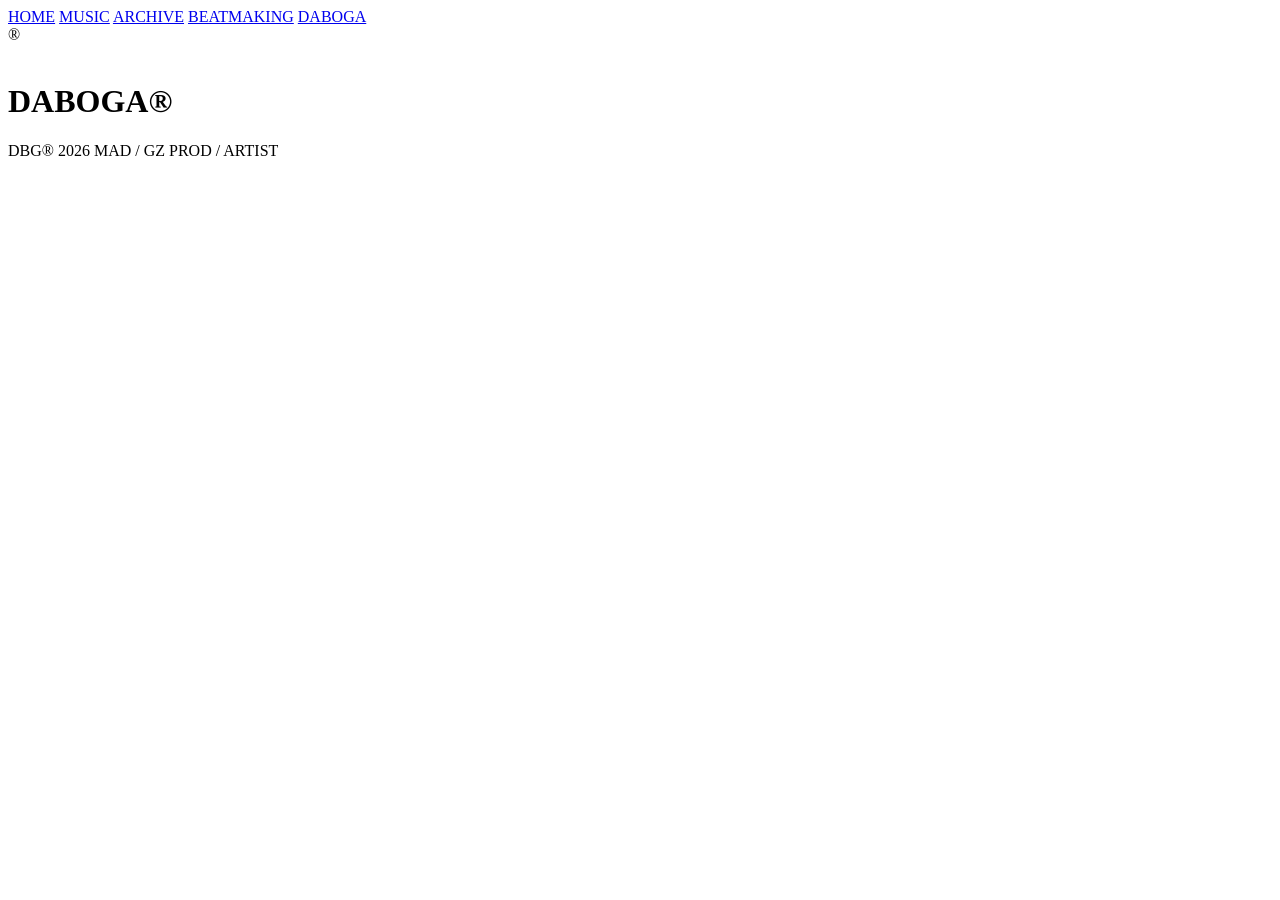
==== index.html @ 4abfd933 "Create index.html" ====
<!DOCTYPE html>
<html lang="es">

<head>
  <meta charset="UTF-8">
  <meta name="viewport" content="width=device-width, initial-scale=1.0">

  <title>DABOGA</title>

  <link rel="stylesheet" href="style.css">
</head>

<body>

  <div class="site">

    <nav class="nav">

      <div class="nav-links">
        <a href="index.html" class="active">HOME</a>
        <a href="#">MUSIC</a>
        <a href="#">ARCHIVE</a>
        <a href="#">BEATMAKING</a>
        <a href="#">DABOGA</a>
      </div>

      <div class="nav-mark">®</div>

    </nav>


    <main class="home">

      <div class="surface"></div>
      <div class="grain"></div>

      <div class="content">


        <a
          class="image-link"
          href="presave.html"
          target="_blank"
          aria-label="Presave"
        >

          <img
            src="images/222_altcover_1.jpg"
            alt=""
          >

        </a>


        <h1>
          DABOGA®<span></span></span>
        </h1>


        <div class="bottom-info">

          <span>DBG® 2026</span>

          <span>MAD / GZ</span>

          <span>PROD / ARTIST</span>

        </div>


      </div>

    </main>

  </div>

</body>

</html>
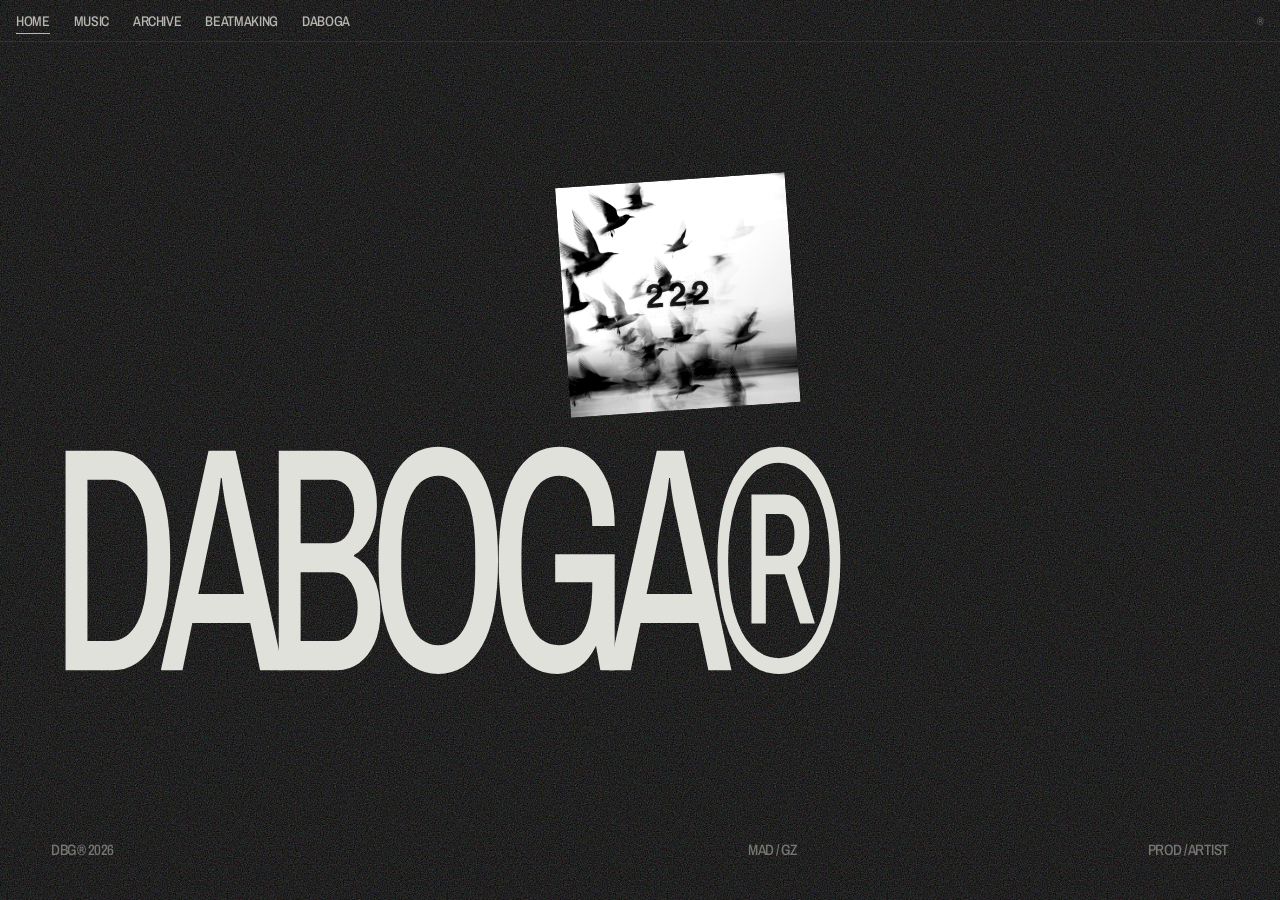
==== commit 604feb40: "Update index.html" ====
--- a/index.html
+++ b/index.html
@@ -45,7 +45,7 @@
         >
 
           <img
-            src="images/222_altcover_1.jpg"
+            src="images/222_altcover_1.jpeg"
             alt=""
           >
 
--- a/style.css
+++ b/style.css
@@ -0,0 +1,671 @@
+@import url('https://fonts.googleapis.com/css2?family=Archivo+Narrow:wght@400;500;600;700&display=swap');
+
+
+* {
+  box-sizing: border-box;
+  margin: 0;
+  padding: 0;
+}
+
+
+html,
+body {
+  width: 100%;
+  height: 100%;
+  overflow: hidden;
+
+  background: #050505;
+}
+
+
+body {
+  font-family:
+    "Arial Narrow",
+    "Archivo Narrow",
+    sans-serif;
+
+  color: #deded9;
+}
+
+
+.site {
+  width: 100vw;
+  height: 100vh;
+
+  background: #050505;
+}
+
+
+/* NAV */
+
+.nav {
+  position: fixed;
+
+  z-index: 20;
+
+  top: 0;
+  left: 0;
+
+  width: 100%;
+  height: 42px;
+
+  padding: 0 16px;
+
+  display: flex;
+  align-items: center;
+  justify-content: space-between;
+
+  border-bottom: 1px solid rgba(255,255,255,.08);
+
+  color: #b8b8b3;
+
+  font-size: 14px;
+  font-weight: 500;
+
+  letter-spacing: -.025em;
+}
+
+
+.nav-links {
+  display: flex;
+  align-items: center;
+
+  gap: 24px;
+}
+
+
+.nav a {
+  position: relative;
+
+  color: inherit;
+
+  text-decoration: none;
+
+  transition:
+    color .2s ease,
+    opacity .2s ease;
+}
+
+
+.nav a::after {
+  content: "";
+
+  position: absolute;
+
+  left: 0;
+  right: 100%;
+
+  bottom: -4px;
+
+  height: 1px;
+
+  background: currentColor;
+
+  transition: right .25s ease;
+}
+
+
+.nav a:hover {
+  color: #fff;
+}
+
+
+.nav a:hover::after,
+.nav a.active::after {
+  right: 0;
+}
+
+
+.nav-mark {
+  font-size: 11px;
+
+  color: #666;
+}
+
+
+/* MAIN */
+
+.home {
+  position: relative;
+
+  width: 100%;
+  height: 100vh;
+
+  overflow: hidden;
+
+  background: #090909;
+}
+
+
+/* DARK CONCRETE */
+
+.surface {
+  position: absolute;
+
+  inset: 0;
+
+  background:
+
+    radial-gradient(
+      ellipse at 48% 44%,
+      rgba(115,115,108,.18) 0%,
+      rgba(55,55,52,.09) 35%,
+      transparent 67%
+    ),
+
+    radial-gradient(
+      ellipse at 15% 85%,
+      rgba(255,255,255,.035),
+      transparent 35%
+    ),
+
+    linear-gradient(
+      112deg,
+      #080808 0%,
+      #10100f 28%,
+      #161614 48%,
+      #0a0a0a 100%
+    );
+
+  filter: contrast(1.4);
+}
+
+
+.surface::before {
+  content: "";
+
+  position: absolute;
+
+  inset: -10%;
+
+  opacity: .3;
+
+  background:
+
+    repeating-linear-gradient(
+      117deg,
+      transparent 0,
+      transparent 2px,
+      rgba(255,255,255,.025) 3px,
+      transparent 5px
+    );
+
+  transform: rotate(-2deg);
+}
+
+
+.surface::after {
+  content: "";
+
+  position: absolute;
+
+  inset: 0;
+
+  background:
+
+    radial-gradient(
+      ellipse at center,
+      transparent 28%,
+      rgba(0,0,0,.78) 100%
+    );
+}
+
+
+/* GRAIN */
+
+.grain {
+  position: absolute;
+
+  inset: -50%;
+
+  opacity: .34;
+
+  background-image:
+
+    url("data:image/svg+xml,%3Csvg xmlns='http://www.w3.org/2000/svg' width='220' height='220' viewBox='0 0 220 220'%3E%3Cfilter id='n'%3E%3CfeTurbulence type='fractalNoise' baseFrequency='.85' numOctaves='5' stitchTiles='stitch'/%3E%3C/filter%3E%3Crect width='100%25' height='100%25' filter='url(%23n)'/%3E%3C/svg%3E");
+
+  mix-blend-mode: screen;
+
+  pointer-events: none;
+
+  animation: grain .18s steps(2) infinite;
+}
+
+
+/* CONTENT */
+
+.content {
+  position: relative;
+
+  width: 100%;
+  height: 100%;
+
+  z-index: 5;
+}
+
+
+/* IMAGE */
+
+.image-link {
+  position: absolute;
+
+  z-index: 10;
+
+  width: clamp(150px, 18vw, 285px);
+
+  aspect-ratio: 1;
+
+  left: 53%;
+  top: 20%;
+
+  display: block;
+
+  overflow: hidden;
+
+  transform:
+    translateX(-50%)
+    rotate(-4deg);
+
+  filter:
+    grayscale(1)
+    contrast(1.15);
+
+  transition:
+    transform .45s cubic-bezier(.2,.8,.2,1),
+    filter .3s ease;
+}
+
+
+.image-link img {
+  display: block;
+
+  width: 100%;
+  height: 100%;
+
+  object-fit: cover;
+
+  filter:
+    grayscale(1)
+    contrast(1.1);
+
+  transition:
+    transform .6s cubic-bezier(.2,.8,.2,1);
+}
+
+
+.image-link::after {
+  content: "";
+
+  position: absolute;
+
+  inset: 0;
+
+  background:
+
+    linear-gradient(
+      135deg,
+      rgba(255,255,255,.12),
+      transparent 35%,
+      rgba(0,0,0,.18)
+    );
+
+  mix-blend-mode: multiply;
+
+  pointer-events: none;
+}
+
+
+.image-link:hover {
+  transform:
+    translateX(-50%)
+    rotate(1deg)
+    scale(1.035);
+
+  filter:
+    grayscale(1)
+    contrast(1.3);
+}
+
+
+.image-link:hover img {
+  transform: scale(1.04);
+}
+
+
+/* TITLE */
+
+h1 {
+  position: absolute;
+
+  left: 4vw;
+  top: 62%;
+
+  transform:
+    translateY(-50%)
+    scaleX(.68);
+
+  transform-origin: left center;
+
+  color: #e1e1dc;
+
+  font-family:
+    "Arial Narrow",
+    "Archivo Narrow",
+    sans-serif;
+
+  font-size: clamp(150px, 25vw, 430px);
+
+  font-weight: 500;
+
+  line-height: .68;
+
+  letter-spacing: -.085em;
+
+  white-space: nowrap;
+
+  user-select: none;
+}
+
+
+h1 span {
+  position: relative;
+
+  top: -.5em;
+  left: .02em;
+
+  font-size: .095em;
+
+  letter-spacing: 0;
+}
+
+
+/* BOTTOM */
+
+.bottom-info {
+  position: absolute;
+
+  left: 4vw;
+  right: 4vw;
+
+  bottom: 4.5vh;
+
+  display: grid;
+
+  grid-template-columns:
+    1fr
+    1fr
+    1fr;
+
+  align-items: end;
+
+  color: #777772;
+
+  font-size: 15px;
+
+  font-weight: 500;
+
+  letter-spacing: -.035em;
+
+  text-transform: uppercase;
+}
+
+
+.bottom-info span:nth-child(2) {
+  text-align: right;
+
+  padding-right: 3vw;
+}
+
+
+.bottom-info span:nth-child(3) {
+  text-align: right;
+}
+
+
+/* GRAIN ANIMATION */
+
+@keyframes grain {
+
+  0% {
+    transform: translate(0, 0);
+  }
+
+  25% {
+    transform: translate(-2%, 1%);
+  }
+
+  50% {
+    transform: translate(1%, -2%);
+  }
+
+  75% {
+    transform: translate(2%, 2%);
+  }
+
+  100% {
+    transform: translate(0, 0);
+  }
+
+}
+
+
+/* TABLET */
+
+@media (max-width: 700px) {
+
+  .nav {
+    height: 38px;
+
+    padding: 0 11px;
+
+    font-size: 12px;
+  }
+
+
+  .nav-links {
+    gap: 13px;
+  }
+
+
+  .nav-links a:nth-child(4) {
+    display: none;
+  }
+
+
+  .image-link {
+    width: 34vw;
+
+    left: 55%;
+    top: 20%;
+  }
+
+
+  h1 {
+    left: 6vw;
+
+    top: 62%;
+
+    font-size: 28vw;
+
+    transform:
+      translateY(-50%)
+      scaleX(.63);
+  }
+
+
+  .bottom-info {
+    left: 6vw;
+    right: 6vw;
+
+    bottom: 5vh;
+
+    font-size: 12px;
+
+    grid-template-columns:
+      auto
+      1fr
+      auto;
+  }
+
+
+  .bottom-info span:nth-child(2) {
+    padding-right: 2vw;
+  }
+
+}
+
+
+/* MOBILE */
+
+@media (max-width: 430px) {
+
+  .nav-links {
+    gap: 9px;
+  }
+
+
+  .nav-links a:nth-child(3) {
+    display: none;
+  }
+
+
+  .image-link {
+    width: 38vw;
+
+    top: 20%;
+    left: 57%;
+  }
+
+
+  h1 {
+    font-size: 31vw;
+
+    top: 62%;
+  }
+
+
+  .bottom-info {
+    font-size: 10px;
+  }
+
+}
+/* PRESAVE PAGE */
+
+.presave-page {
+  width: 100vw;
+  height: 100vh;
+
+  overflow: hidden;
+
+  background: #080808;
+}
+
+
+.presave {
+  position: relative;
+
+  width: 100%;
+  height: 100vh;
+
+  overflow: hidden;
+
+  background:
+
+    radial-gradient(
+      ellipse at 50% 50%,
+      #171715 0%,
+      #0b0b0a 48%,
+      #050505 100%
+    );
+}
+
+
+.presave::before {
+  content: "";
+
+  position: absolute;
+
+  inset: -10%;
+
+  opacity: .25;
+
+  background:
+
+    repeating-linear-gradient(
+      113deg,
+      transparent 0,
+      transparent 3px,
+      rgba(255,255,255,.025) 4px,
+      transparent 7px
+    );
+
+  transform: rotate(-2deg);
+}
+
+
+.presave::after {
+  content: "";
+
+  position: absolute;
+
+  inset: 0;
+
+  background:
+
+    radial-gradient(
+      ellipse at center,
+      transparent 25%,
+      rgba(0,0,0,.8) 100%
+    );
+}
+
+
+.presave-noise {
+  position: absolute;
+
+  inset: -50%;
+
+  opacity: .34;
+
+  background-image:
+
+    url("data:image/svg+xml,%3Csvg xmlns='http://www.w3.org/2000/svg' width='220' height='220' viewBox='0 0 220 220'%3E%3Cfilter id='n'%3E%3CfeTurbulence type='fractalNoise' baseFrequency='.85' numOctaves='5' stitchTiles='stitch'/%3E%3C/filter%3E%3Crect width='100%25' height='100%25' filter='url(%23n)'/%3E%3C/svg%3E");
+
+  mix-blend-mode: screen;
+
+  pointer-events: none;
+
+  animation: grain .18s steps(2) infinite;
+}
+
+
+.presave-message {
+  position: absolute;
+
+  z-index: 5;
+
+  left: 50%;
+  top: 50%;
+
+  transform:
+    translate(-50%, -50%);
+
+  width: 90vw;
+
+  text-align: center;
+
+  color: #f1f1ed;
+
+  font-family:
+    "Arial Narrow",
+    "Archivo Narrow",
+    sans-serif;
+
+  font-size: clamp(15px, 1.4vw, 21px);
+
+  font-weight: 500;
+
+  letter-spacing: -.035em;
+
+  line-height: 1.2;
+}
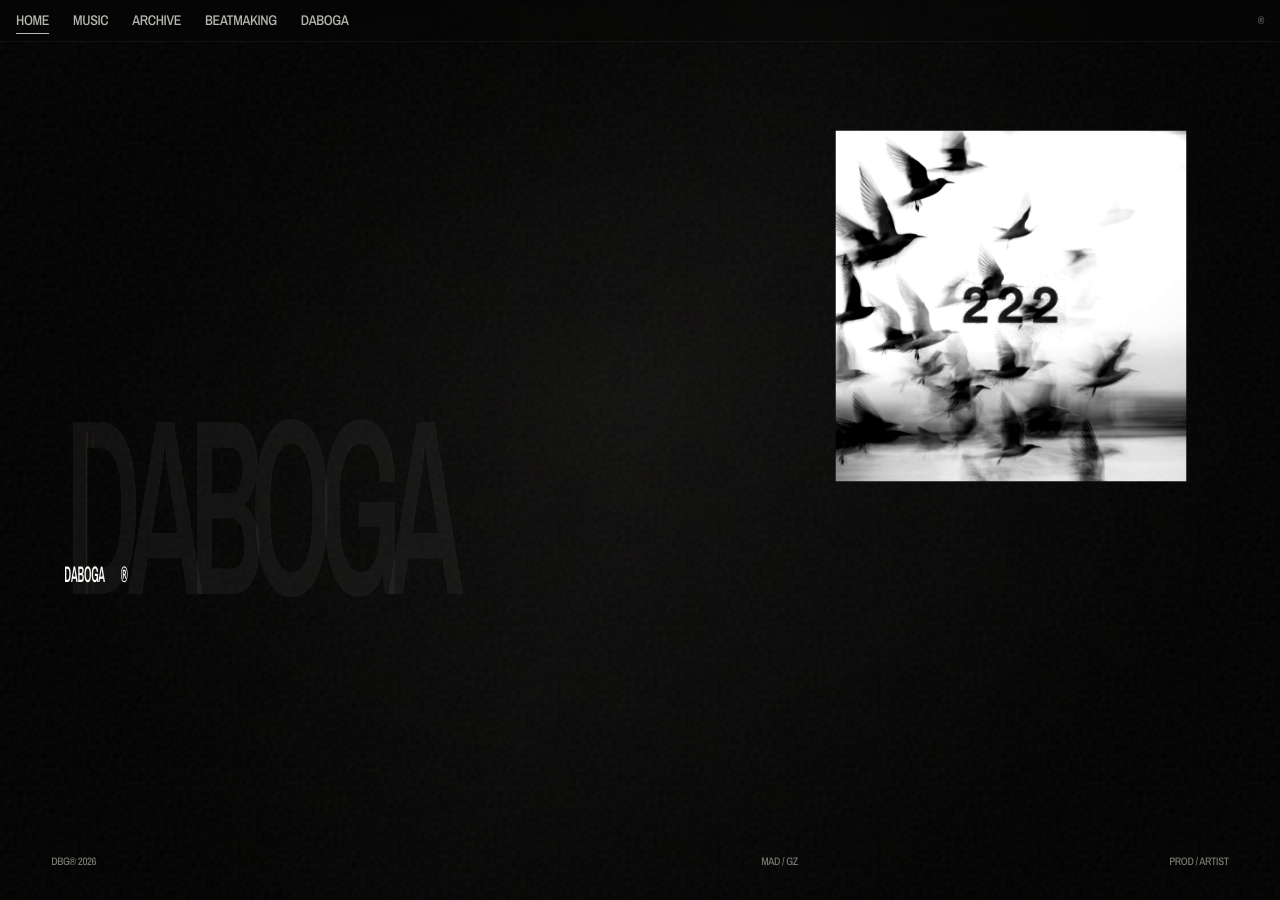
==== commit edf57ee2: "Update index.html" ====
--- a/index.html
+++ b/index.html
@@ -36,24 +36,25 @@
 
       <div class="content">
 
-
         <a
           class="image-link"
           href="presave.html"
           target="_blank"
           aria-label="Presave"
         >
-
           <img
             src="images/222_altcover_1.jpeg"
             alt=""
           >
-
         </a>
 
 
         <h1>
-          DABOGA®<span></span></span>
+
+          <span class="wordmark">DABOGA</span>
+
+          <span class="reg">®</span>
+
         </h1>
 
 
@@ -67,7 +68,6 @@
 
         </div>
 
-
       </div>
 
     </main>
@@ -75,5 +75,4 @@
   </div>
 
 </body>
-
 </html>
--- a/style.css
+++ b/style.css
@@ -1,5 +1,9 @@
 @import url('https://fonts.googleapis.com/css2?family=Archivo+Narrow:wght@400;500;600;700&display=swap');
 
+
+/* =========================================================
+   RESET
+   ========================================================= */
 
 * {
   box-sizing: border-box;
@@ -12,6 +16,7 @@
 body {
   width: 100%;
   height: 100%;
+
   overflow: hidden;
 
   background: #050505;
@@ -25,23 +30,37 @@
     sans-serif;
 
   color: #deded9;
-}
-
+
+  -webkit-font-smoothing: antialiased;
+  text-rendering: geometricPrecision;
+}
+
+
+/* =========================================================
+   SITE
+   ========================================================= */
 
 .site {
-  width: 100vw;
+  position: relative;
+
+  width: 100%;
   height: 100vh;
+  height: 100dvh;
+
+  overflow: hidden;
 
   background: #050505;
 }
 
 
-/* NAV */
+/* =========================================================
+   NAV
+   ========================================================= */
 
 .nav {
   position: fixed;
 
-  z-index: 20;
+  z-index: 30;
 
   top: 0;
   left: 0;
@@ -55,7 +74,7 @@
   align-items: center;
   justify-content: space-between;
 
-  border-bottom: 1px solid rgba(255,255,255,.08);
+  border-bottom: 1px solid rgba(255,255,255,.055);
 
   color: #b8b8b3;
 
@@ -63,6 +82,10 @@
   font-weight: 500;
 
   letter-spacing: -.025em;
+
+  background: rgba(5,5,5,.20);
+
+  backdrop-filter: blur(2px);
 }
 
 
@@ -71,6 +94,8 @@
   align-items: center;
 
   gap: 24px;
+
+  white-space: nowrap;
 }
 
 
@@ -82,8 +107,7 @@
   text-decoration: none;
 
   transition:
-    color .2s ease,
-    opacity .2s ease;
+    color .2s ease;
 }
 
 
@@ -117,19 +141,24 @@
 
 
 .nav-mark {
+  flex-shrink: 0;
+
+  color: #62625e;
+
   font-size: 11px;
-
-  color: #666;
-}
-
-
-/* MAIN */
+}
+
+
+/* =========================================================
+   HOME / ROOM
+   ========================================================= */
 
 .home {
   position: relative;
 
   width: 100%;
   height: 100vh;
+  height: 100dvh;
 
   overflow: hidden;
 
@@ -137,7 +166,9 @@
 }
 
 
-/* DARK CONCRETE */
+/* =========================================================
+   STATIC DARK ROOM
+   ========================================================= */
 
 .surface {
   position: absolute;
@@ -148,51 +179,50 @@
 
     radial-gradient(
       ellipse at 48% 44%,
-      rgba(115,115,108,.18) 0%,
-      rgba(55,55,52,.09) 35%,
-      transparent 67%
-    ),
-
-    radial-gradient(
-      ellipse at 15% 85%,
-      rgba(255,255,255,.035),
-      transparent 35%
+      rgba(95,95,90,.075) 0%,
+      rgba(45,45,42,.035) 34%,
+      transparent 68%
     ),
 
     linear-gradient(
       112deg,
       #080808 0%,
-      #10100f 28%,
-      #161614 48%,
-      #0a0a0a 100%
+      #0d0d0c 32%,
+      #111110 50%,
+      #090909 100%
     );
 
-  filter: contrast(1.4);
-}
-
+  filter: contrast(1.08);
+}
+
+
+/*
+   Una textura física casi inmóvil.
+   No se desplaza por la pantalla.
+*/
 
 .surface::before {
   content: "";
 
   position: absolute;
 
-  inset: -10%;
-
-  opacity: .3;
-
-  background:
-
-    repeating-linear-gradient(
-      117deg,
-      transparent 0,
-      transparent 2px,
-      rgba(255,255,255,.025) 3px,
-      transparent 5px
-    );
-
-  transform: rotate(-2deg);
-}
-
+  inset: 0;
+
+  opacity: .075;
+
+  background-image:
+
+    url("data:image/svg+xml,%3Csvg xmlns='http://www.w3.org/2000/svg' width='220' height='220' viewBox='0 0 220 220'%3E%3Cfilter id='n'%3E%3CfeTurbulence type='fractalNoise' baseFrequency='.018' numOctaves='2' stitchTiles='stitch'/%3E%3C/filter%3E%3Crect width='100%25' height='100%25' filter='url(%23n)'/%3E%3C/svg%3E");
+
+  background-size: 220px 220px;
+
+  mix-blend-mode: soft-light;
+}
+
+
+/*
+   Viñeta.
+*/
 
 .surface::after {
   content: "";
@@ -201,70 +231,84 @@
 
   inset: 0;
 
+  pointer-events: none;
+
   background:
 
     radial-gradient(
       ellipse at center,
-      transparent 28%,
-      rgba(0,0,0,.78) 100%
+      transparent 38%,
+      rgba(0,0,0,.48) 100%
     );
 }
 
 
-/* GRAIN */
+/* =========================================================
+   VERY SUBTLE SCREEN GRAIN
+   ========================================================= */
 
 .grain {
   position: absolute;
 
-  inset: -50%;
-
-  opacity: .34;
+  z-index: 4;
+
+  inset: 0;
+
+  pointer-events: none;
+
+  opacity: .055;
 
   background-image:
 
-    url("data:image/svg+xml,%3Csvg xmlns='http://www.w3.org/2000/svg' width='220' height='220' viewBox='0 0 220 220'%3E%3Cfilter id='n'%3E%3CfeTurbulence type='fractalNoise' baseFrequency='.85' numOctaves='5' stitchTiles='stitch'/%3E%3C/filter%3E%3Crect width='100%25' height='100%25' filter='url(%23n)'/%3E%3C/svg%3E");
+    url("data:image/svg+xml,%3Csvg xmlns='http://www.w3.org/2000/svg' width='160' height='160' viewBox='0 0 160 160'%3E%3Cfilter id='n'%3E%3CfeTurbulence type='fractalNoise' baseFrequency='.22' numOctaves='1' stitchTiles='stitch'/%3E%3C/filter%3E%3Crect width='100%25' height='100%25' filter='url(%23n)'/%3E%3C/svg%3E");
+
+  background-size: 160px 160px;
 
   mix-blend-mode: screen;
-
-  pointer-events: none;
-
-  animation: grain .18s steps(2) infinite;
-}
-
-
-/* CONTENT */
+}
+
+
+/* =========================================================
+   CONTENT
+   ========================================================= */
 
 .content {
   position: relative;
 
+  z-index: 5;
+
   width: 100%;
   height: 100%;
-
-  z-index: 5;
-}
-
-
-/* IMAGE */
+}
+
+
+/* =========================================================
+   IMAGE
+   ========================================================= */
 
 .image-link {
   position: absolute;
 
-  z-index: 10;
-
-  width: clamp(150px, 18vw, 285px);
-
-  aspect-ratio: 1;
-
-  left: 53%;
-  top: 20%;
+  z-index: 12;
 
   display: block;
 
+  aspect-ratio: 1 / 1;
+
+  width:
+    clamp(
+      270px,
+      min(32vw, 42vh),
+      500px
+    );
+
+  left: 80%;
+  top: 35%;
+
+  transform:
+    translate(-50%, -50%);
+
   overflow: hidden;
-
-  transform:
-    translateX(-50%)
-    rotate(-4deg);
 
   filter:
     grayscale(1)
@@ -286,10 +330,7 @@
 
   filter:
     grayscale(1)
-    contrast(1.1);
-
-  transition:
-    transform .6s cubic-bezier(.2,.8,.2,1);
+    contrast(1.08);
 }
 
 
@@ -300,89 +341,231 @@
 
   inset: 0;
 
+  pointer-events: none;
+
   background:
-
     linear-gradient(
       135deg,
-      rgba(255,255,255,.12),
-      transparent 35%,
-      rgba(0,0,0,.18)
+      rgba(255,255,255,.055),
+      transparent 42%,
+      rgba(0,0,0,.10)
     );
 
   mix-blend-mode: multiply;
-
-  pointer-events: none;
 }
 
 
 .image-link:hover {
   transform:
-    translateX(-50%)
-    rotate(1deg)
-    scale(1.035);
+    translate(-50%, -50%)
+    scale(1.025);
 
   filter:
     grayscale(1)
-    contrast(1.3);
+    contrast(1.22);
 }
 
 
 .image-link:hover img {
-  transform: scale(1.04);
-}
-
-
-/* TITLE */
+  transform: scale(1.02);
+}
+
+
+/* =========================================================
+   DABOGA
+   ========================================================= */
 
 h1 {
   position: absolute;
 
-  left: 4vw;
-  top: 62%;
+  z-index: 6;
+
+  left: 6vw;
+  top: 54%;
 
   transform:
     translateY(-50%)
-    scaleX(.68);
+    scaleX(.61)
+    scaleY(1.18);
 
   transform-origin: left center;
 
-  color: #e1e1dc;
+  /*
+    BLANCO DE LA FOTO
+  */
+  color: #efefee;
 
   font-family:
     "Arial Narrow",
     "Archivo Narrow",
     sans-serif;
 
-  font-size: clamp(150px, 25vw, 430px);
-
-  font-weight: 500;
-
-  line-height: .68;
-
-  letter-spacing: -.085em;
+  font-size:
+    clamp(
+      115px,
+      min(20vw, 28vh),
+      345px
+    );
+
+  font-weight: 600;
+
+  line-height: .58;
+
+  letter-spacing: -.105em;
 
   white-space: nowrap;
 
   user-select: none;
-}
-
+
+  /*
+    IMPORTANTE:
+    aquí NO hay background.
+    La letra base es blanco sólido.
+  */
+
+  text-shadow:
+    1px 0 rgba(255,255,255,.055),
+    -1px 0 rgba(0,0,0,.16);
+
+  filter:
+    contrast(1.08);
+}
+
+
+/* =========================================================
+   CHECK DENTRO DE DABOGA
+   ========================================================= */
+
+/*
+   La capa se genera como TEXTO.
+   Por tanto no puede crear un cuadrado visible.
+*/
+
+h1::before {
+  content: "DABOGA";
+
+  position: absolute;
+
+  inset: 0;
+
+  pointer-events: none;
+
+  font: inherit;
+
+  line-height: inherit;
+
+  letter-spacing: inherit;
+
+  white-space: nowrap;
+
+  color: transparent;
+
+  /*
+    El check es deliberadamente muy suave.
+  */
+
+  background:
+
+    /* hilo rojo */
+    linear-gradient(
+      90deg,
+      transparent 0,
+      transparent 47px,
+      rgba(112,38,35,.16) 47px,
+      rgba(112,38,35,.16) 49px,
+      transparent 49px,
+      transparent 76px
+    ),
+
+    /* hilo amarillo */
+    linear-gradient(
+      90deg,
+      transparent 0,
+      transparent 37px,
+      rgba(126,108,63,.15) 37px,
+      rgba(126,108,63,.15) 39px,
+      transparent 39px,
+      transparent 76px
+    ),
+
+    /* líneas verticales */
+    repeating-linear-gradient(
+      90deg,
+      transparent 0,
+      transparent 37px,
+      rgba(18,18,18,.14) 37px,
+      rgba(18,18,18,.14) 43px,
+      transparent 43px,
+      transparent 76px
+    ),
+
+    /* líneas horizontales */
+    repeating-linear-gradient(
+      0deg,
+      transparent 0,
+      transparent 37px,
+      rgba(18,18,18,.14) 37px,
+      rgba(18,18,18,.14) 43px,
+      transparent 43px,
+      transparent 76px
+    );
+
+  background-size:
+    76px 76px,
+    76px 76px,
+    76px 76px,
+    76px 76px;
+
+  background-position:
+    0 0,
+    0 0,
+    0 0,
+    0 0;
+
+  -webkit-background-clip: text;
+  background-clip: text;
+
+  -webkit-text-fill-color: transparent;
+
+  /*
+    CERO animación.
+  */
+  animation: none;
+}
+
+
+/* =========================================================
+   ®
+   ========================================================= */
 
 h1 span {
   position: relative;
 
-  top: -.5em;
-  left: .02em;
-
-  font-size: .095em;
-
-  letter-spacing: 0;
-}
-
-
-/* BOTTOM */
+  top: -.53em;
+  left: .025em;
+
+  font-size: .09em;
+
+  font-weight: 600;
+
+  letter-spacing: -.02em;
+
+  color: #efefee;
+
+  -webkit-text-fill-color: #efefee;
+
+  filter: none;
+}
+
+
+/* =========================================================
+   BOTTOM INFORMATION
+   ========================================================= */
 
 .bottom-info {
   position: absolute;
+
+  z-index: 8;
 
   left: 4vw;
   right: 4vw;
@@ -400,7 +583,8 @@
 
   color: #777772;
 
-  font-size: 15px;
+  font-size:
+    clamp(10px, .85vw, 15px);
 
   font-weight: 500;
 
@@ -422,74 +606,175 @@
 }
 
 
-/* GRAIN ANIMATION */
-
-@keyframes grain {
-
-  0% {
-    transform: translate(0, 0);
-  }
-
-  25% {
-    transform: translate(-2%, 1%);
-  }
-
-  50% {
-    transform: translate(1%, -2%);
-  }
-
-  75% {
-    transform: translate(2%, 2%);
-  }
-
-  100% {
-    transform: translate(0, 0);
-  }
-
-}
-
-
-/* TABLET */
+/* =========================================================
+   WIDE SCREENS
+   ========================================================= */
+
+@media (min-aspect-ratio: 16 / 9) {
+
+  .image-link {
+    width:
+      clamp(
+        290px,
+        min(30vw, 43vh),
+        510px
+      );
+
+    left: 79%;
+    top: 36%;
+  }
+
+
+  h1 {
+    left: 6vw;
+
+    top: 55%;
+
+    font-size:
+      clamp(
+        115px,
+        min(18vw, 28vh),
+        335px
+      );
+  }
+
+}
+
+
+/* =========================================================
+   SHORT LAPTOPS
+   ========================================================= */
+
+@media (max-aspect-ratio: 16 / 10) and (min-width: 701px) {
+
+  .image-link {
+    width:
+      clamp(
+        270px,
+        min(31vw, 39vh),
+        440px
+      );
+
+    left: 79%;
+    top: 34%;
+  }
+
+
+  h1 {
+    left: 5vw;
+
+    top: 57%;
+
+    font-size:
+      clamp(
+        100px,
+        min(17vw, 24vh),
+        285px
+      );
+
+    transform:
+      translateY(-50%)
+      scaleX(.60)
+      scaleY(1.16);
+  }
+
+
+  .bottom-info {
+    bottom: 3.5vh;
+  }
+
+}
+
+
+/* =========================================================
+   TALL MOBILE
+   ========================================================= */
+
+@media (min-aspect-ratio: 10 / 16) and (max-width: 700px) {
+
+  .image-link {
+    width:
+      min(64vw, 46vh);
+
+    left: 78%;
+    top: 34%;
+  }
+
+
+  h1 {
+    left: 6vw;
+
+    top: 59%;
+
+    font-size:
+      min(25vw, 18vh);
+
+    transform:
+      translateY(-50%)
+      scaleX(.61)
+      scaleY(1.15);
+  }
+
+}
+
+
+/* =========================================================
+   TABLET
+   ========================================================= */
 
 @media (max-width: 700px) {
 
   .nav {
     height: 38px;
 
-    padding: 0 11px;
-
-    font-size: 12px;
+    padding: 0 10px;
+
+    font-size: 11px;
+
+    letter-spacing: -.045em;
   }
 
 
   .nav-links {
-    gap: 13px;
-  }
-
-
-  .nav-links a:nth-child(4) {
+    width: calc(100% - 18px);
+
+    gap: 0;
+
+    justify-content: space-between;
+  }
+
+
+  .nav-links a {
+    flex-shrink: 0;
+  }
+
+
+  .nav-mark {
     display: none;
   }
 
 
   .image-link {
-    width: 34vw;
-
-    left: 55%;
-    top: 20%;
+    width:
+      min(64vw, 43vh);
+
+    left: 79%;
+    top: 35%;
   }
 
 
   h1 {
     left: 6vw;
 
-    top: 62%;
-
-    font-size: 28vw;
+    top: 58%;
+
+    font-size:
+      min(24vw, 21vh);
 
     transform:
       translateY(-50%)
-      scaleX(.63);
+      scaleX(.61)
+      scaleY(1.16);
   }
 
 
@@ -515,45 +800,155 @@
 }
 
 
-/* MOBILE */
+/* =========================================================
+   MOBILE
+   ========================================================= */
 
 @media (max-width: 430px) {
 
+  .nav {
+    height: 36px;
+
+    padding: 0 8px;
+
+    font-size: 9px;
+
+    letter-spacing: -.055em;
+  }
+
+
   .nav-links {
-    gap: 9px;
-  }
-
-
-  .nav-links a:nth-child(3) {
+    width: 100%;
+
+    gap: 0;
+
+    justify-content: space-between;
+  }
+
+
+  .nav-links a {
+    display: block;
+
+    flex-shrink: 1;
+  }
+
+
+  .nav-mark {
     display: none;
   }
 
 
   .image-link {
-    width: 38vw;
-
-    top: 20%;
-    left: 57%;
+    width:
+      min(76vw, 43vh);
+
+    left: 79%;
+    top: 34%;
   }
 
 
   h1 {
-    font-size: 31vw;
-
-    top: 62%;
+    left: 6vw;
+
+    top: 59%;
+
+    font-size:
+      min(27vw, 19vh);
+
+    transform:
+      translateY(-50%)
+      scaleX(.60)
+      scaleY(1.15);
   }
 
 
   .bottom-info {
-    font-size: 10px;
-  }
-
-}
-/* PRESAVE PAGE */
+    left: 6vw;
+    right: 6vw;
+
+    bottom: 4.5vh;
+
+    font-size: 9px;
+
+    letter-spacing: -.045em;
+  }
+
+}
+
+
+/* =========================================================
+   VERY SMALL MOBILE
+   ========================================================= */
+
+@media (max-width: 360px) {
+
+  .nav {
+    font-size: 8px;
+
+    padding: 0 6px;
+  }
+
+
+  .nav-links {
+    gap: 4px;
+
+    justify-content: space-between;
+  }
+
+
+  .image-link {
+    width:
+      min(72vw, 42vh);
+
+    left: 78%;
+    top: 33%;
+  }
+
+
+  h1 {
+    left: 5vw;
+
+    top: 60%;
+
+    font-size:
+      min(26vw, 18vh);
+
+    transform:
+      translateY(-50%)
+      scaleX(.59)
+      scaleY(1.15);
+  }
+
+
+  .bottom-info {
+    font-size: 8px;
+  }
+
+}
+
+
+/* =========================================================
+   REDUCED MOTION
+   ========================================================= */
+
+@media (prefers-reduced-motion: reduce) {
+
+  .nav a::after,
+  .image-link {
+    transition: none;
+  }
+
+}
+
+
+/* =========================================================
+   PRESAVE PAGE
+   ========================================================= */
 
 .presave-page {
-  width: 100vw;
+  width: 100%;
   height: 100vh;
+  height: 100dvh;
 
   overflow: hidden;
 
@@ -566,6 +961,7 @@
 
   width: 100%;
   height: 100vh;
+  height: 100dvh;
 
   overflow: hidden;
 
@@ -573,7 +969,7 @@
 
     radial-gradient(
       ellipse at 50% 50%,
-      #171715 0%,
+      #151514 0%,
       #0b0b0a 48%,
       #050505 100%
     );
@@ -585,21 +981,15 @@
 
   position: absolute;
 
-  inset: -10%;
-
-  opacity: .25;
-
-  background:
-
-    repeating-linear-gradient(
-      113deg,
-      transparent 0,
-      transparent 3px,
-      rgba(255,255,255,.025) 4px,
-      transparent 7px
-    );
-
-  transform: rotate(-2deg);
+  inset: 0;
+
+  opacity: .07;
+
+  background-image:
+
+    url("data:image/svg+xml,%3Csvg xmlns='http://www.w3.org/2000/svg' width='180' height='180' viewBox='0 0 180 180'%3E%3Cfilter id='n'%3E%3CfeTurbulence type='fractalNoise' baseFrequency='.02' numOctaves='2' stitchTiles='stitch'/%3E%3C/filter%3E%3Crect width='100%25' height='100%25' filter='url(%23n)'/%3E%3C/svg%3E");
+
+  background-size: 180px 180px;
 }
 
 
@@ -614,30 +1004,38 @@
 
     radial-gradient(
       ellipse at center,
-      transparent 25%,
-      rgba(0,0,0,.8) 100%
+      transparent 38%,
+      rgba(0,0,0,.52) 100%
     );
 }
 
 
+/* =========================================================
+   PRESAVE NOISE
+   ========================================================= */
+
 .presave-noise {
   position: absolute;
 
-  inset: -50%;
-
-  opacity: .34;
+  z-index: 3;
+
+  inset: 0;
+
+  pointer-events: none;
+
+  opacity: .045;
 
   background-image:
 
-    url("data:image/svg+xml,%3Csvg xmlns='http://www.w3.org/2000/svg' width='220' height='220' viewBox='0 0 220 220'%3E%3Cfilter id='n'%3E%3CfeTurbulence type='fractalNoise' baseFrequency='.85' numOctaves='5' stitchTiles='stitch'/%3E%3C/filter%3E%3Crect width='100%25' height='100%25' filter='url(%23n)'/%3E%3C/svg%3E");
-
-  mix-blend-mode: screen;
-
-  pointer-events: none;
-
-  animation: grain .18s steps(2) infinite;
-}
-
+    url("data:image/svg+xml,%3Csvg xmlns='http://www.w3.org/2000/svg' width='160' height='160' viewBox='0 0 160 160'%3E%3Cfilter id='n'%3E%3CfeTurbulence type='fractalNoise' baseFrequency='.22' numOctaves='1' stitchTiles='stitch'/%3E%3C/filter%3E%3Crect width='100%25' height='100%25' filter='url(%23n)'/%3E%3C/svg%3E");
+
+  background-size: 160px 160px;
+}
+
+
+/* =========================================================
+   PRESAVE MESSAGE
+   ========================================================= */
 
 .presave-message {
   position: absolute;
@@ -654,18 +1052,40 @@
 
   text-align: center;
 
-  color: #f1f1ed;
+  color: #efefee;
 
   font-family:
     "Arial Narrow",
     "Archivo Narrow",
     sans-serif;
 
-  font-size: clamp(15px, 1.4vw, 21px);
+  font-size:
+    clamp(15px, 1.4vw, 21px);
 
   font-weight: 500;
 
   letter-spacing: -.035em;
 
   line-height: 1.2;
-}
+
+  text-shadow:
+    .5px 0 rgba(255,255,255,.06),
+    -.5px 0 rgba(0,0,0,.10);
+}
+
+
+/* =========================================================
+   PRESAVE MOBILE
+   ========================================================= */
+
+@media (max-width: 430px) {
+
+  .presave-message {
+    width: 94vw;
+
+    font-size: 12px;
+
+    letter-spacing: -.04em;
+  }
+
+}
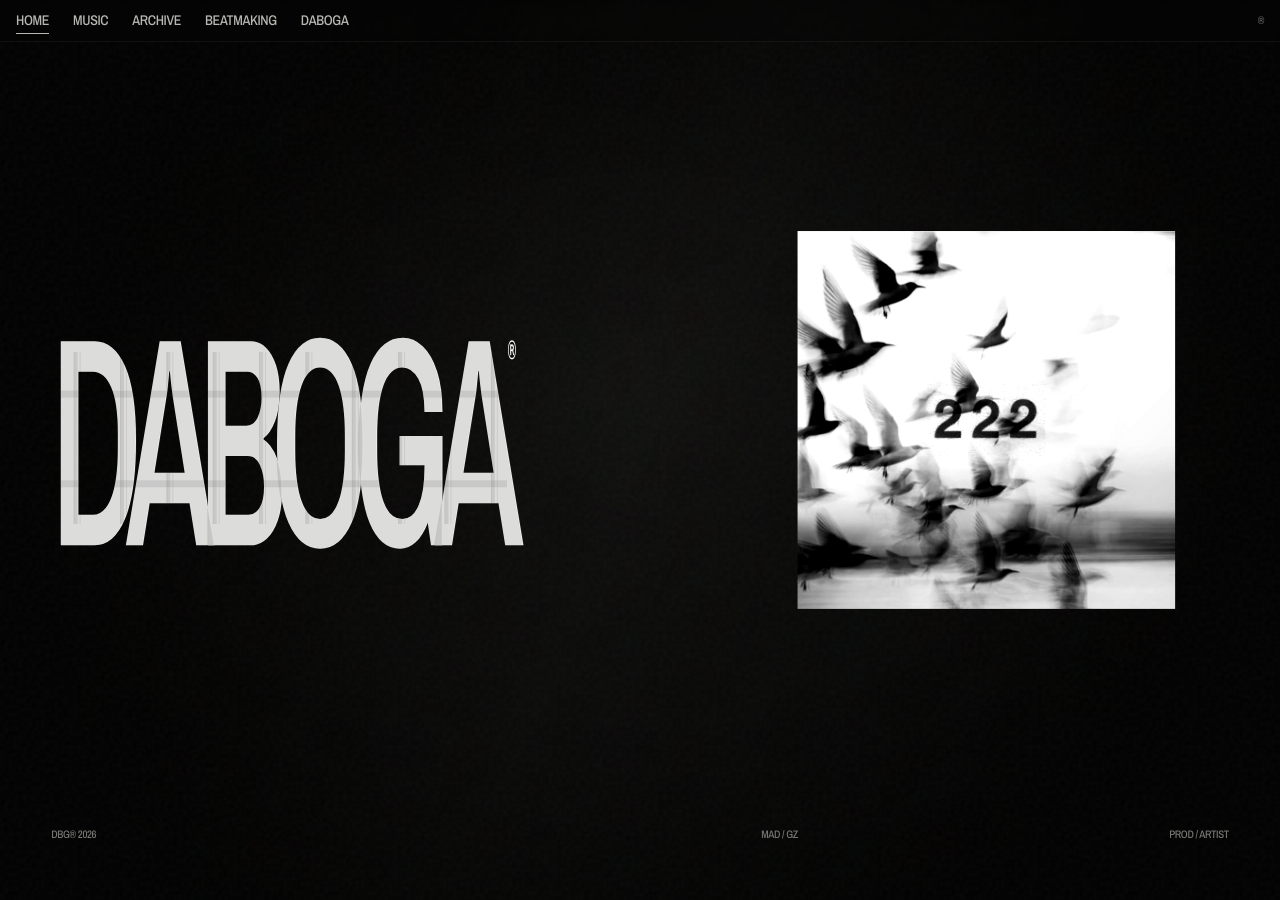
==== commit 6c8ff99a: "Update index.html" ====
--- a/index.html
+++ b/index.html
@@ -3,70 +3,133 @@
 
 <head>
   <meta charset="UTF-8">
-  <meta name="viewport" content="width=device-width, initial-scale=1.0">
+  <meta
+    name="viewport"
+    content="width=device-width, initial-scale=1.0"
+  >
 
   <title>DABOGA</title>
 
   <link rel="stylesheet" href="style.css">
 </head>
 
+
 <body>
 
   <div class="site">
 
+    <!-- =====================================================
+         NAVIGATION
+         ===================================================== -->
+
     <nav class="nav">
 
       <div class="nav-links">
-        <a href="index.html" class="active">HOME</a>
-        <a href="#">MUSIC</a>
-        <a href="#">ARCHIVE</a>
-        <a href="#">BEATMAKING</a>
-        <a href="#">DABOGA</a>
+
+        <a
+          href="index.html"
+          class="active"
+        >
+          HOME
+        </a>
+
+        <a href="#">
+          MUSIC
+        </a>
+
+        <a href="#">
+          ARCHIVE
+        </a>
+
+        <a href="#">
+          BEATMAKING
+        </a>
+
+        <a href="#">
+          DABOGA
+        </a>
+
       </div>
 
-      <div class="nav-mark">®</div>
+
+      <div class="nav-mark">
+        ®
+      </div>
 
     </nav>
 
 
+    <!-- =====================================================
+         HOME
+         ===================================================== -->
+
     <main class="home">
 
       <div class="surface"></div>
+
       <div class="grain"></div>
 
+
       <div class="content">
+
+
+        <!-- =================================================
+             IMAGE
+             ================================================= -->
 
         <a
           class="image-link"
           href="presave.html"
           target="_blank"
+          rel="noopener noreferrer"
           aria-label="Presave"
         >
+
           <img
             src="images/222_altcover_1.jpeg"
             alt=""
           >
+
         </a>
 
 
+        <!-- =================================================
+             WORDMARK
+             ================================================= -->
+
         <h1>
 
-          <span class="wordmark">DABOGA</span>
+          <span class="wordmark">
+            DABOGA
+          </span>
 
-          <span class="reg">®</span>
+          <span class="reg">
+            ®
+          </span>
 
         </h1>
 
 
+        <!-- =================================================
+             BOTTOM INFORMATION
+             ================================================= -->
+
         <div class="bottom-info">
 
-          <span>DBG® 2026</span>
+          <span>
+            DBG® 2026
+          </span>
 
-          <span>MAD / GZ</span>
+          <span>
+            MAD / GZ
+          </span>
 
-          <span>PROD / ARTIST</span>
+          <span>
+            PROD / ARTIST
+          </span>
 
         </div>
+
 
       </div>
 
@@ -75,4 +138,5 @@
   </div>
 
 </body>
+
 </html>
--- a/style.css
+++ b/style.css
@@ -44,7 +44,6 @@
   position: relative;
 
   width: 100%;
-  height: 100vh;
   height: 100dvh;
 
   overflow: hidden;
@@ -83,7 +82,7 @@
 
   letter-spacing: -.025em;
 
-  background: rgba(5,5,5,.20);
+  background: rgba(5,5,5,.25);
 
   backdrop-filter: blur(2px);
 }
@@ -125,7 +124,8 @@
 
   background: currentColor;
 
-  transition: right .25s ease;
+  transition:
+    right .25s ease;
 }
 
 
@@ -150,14 +150,13 @@
 
 
 /* =========================================================
-   HOME / ROOM
+   HOME
    ========================================================= */
 
 .home {
   position: relative;
 
   width: 100%;
-  height: 100vh;
   height: 100dvh;
 
   overflow: hidden;
@@ -178,8 +177,8 @@
   background:
 
     radial-gradient(
-      ellipse at 48% 44%,
-      rgba(95,95,90,.075) 0%,
+      ellipse at 48% 43%,
+      rgba(95,95,90,.07) 0%,
       rgba(45,45,42,.035) 34%,
       transparent 68%
     ),
@@ -197,8 +196,8 @@
 
 
 /*
-   Una textura física casi inmóvil.
-   No se desplaza por la pantalla.
+   Textura fija.
+   NO se desplaza.
 */
 
 .surface::before {
@@ -208,7 +207,7 @@
 
   inset: 0;
 
-  opacity: .075;
+  opacity: .06;
 
   background-image:
 
@@ -237,14 +236,14 @@
 
     radial-gradient(
       ellipse at center,
-      transparent 38%,
+      transparent 40%,
       rgba(0,0,0,.48) 100%
     );
 }
 
 
 /* =========================================================
-   VERY SUBTLE SCREEN GRAIN
+   STATIC SCREEN GRAIN
    ========================================================= */
 
 .grain {
@@ -256,7 +255,7 @@
 
   pointer-events: none;
 
-  opacity: .055;
+  opacity: .045;
 
   background-image:
 
@@ -271,6 +270,27 @@
 /* =========================================================
    CONTENT
    ========================================================= */
+
+/*
+   AQUÍ ESTÁ EL CAMBIO IMPORTANTE.
+
+   Desktop:
+   ┌───────────────────┬───────────────────┐
+   │                   │                   │
+   │      DABOGA       │       FOTO        │
+   │                   │                   │
+   └───────────────────┴───────────────────┘
+
+   Mobile:
+   ┌───────────────────────────────┐
+   │             FOTO              │
+   ├───────────────────────────────┤
+   │            DABOGA             │
+   └───────────────────────────────┘
+
+   Ya no usamos coordenadas absolutas
+   para foto y palabra.
+*/
 
 .content {
   position: relative;
@@ -279,6 +299,23 @@
 
   width: 100%;
   height: 100%;
+
+  display: grid;
+
+  grid-template-columns:
+    minmax(0, 1.12fr)
+    minmax(0, .88fr);
+
+  grid-template-rows:
+    minmax(0, 1fr)
+    auto;
+
+  column-gap: 2vw;
+
+  padding:
+    42px
+    4vw
+    58px;
 }
 
 
@@ -287,26 +324,23 @@
    ========================================================= */
 
 .image-link {
-  position: absolute;
-
-  z-index: 12;
+  grid-column: 2;
+  grid-row: 1;
+
+  align-self: center;
+  justify-self: center;
 
   display: block;
 
+  width:
+    min(
+      32vw,
+      42vh
+    );
+
+  max-width: 500px;
+
   aspect-ratio: 1 / 1;
-
-  width:
-    clamp(
-      270px,
-      min(32vw, 42vh),
-      500px
-    );
-
-  left: 80%;
-  top: 35%;
-
-  transform:
-    translate(-50%, -50%);
 
   overflow: hidden;
 
@@ -314,6 +348,9 @@
     grayscale(1)
     contrast(1.15);
 
+  transform:
+    translate(3%, -4%);
+
   transition:
     transform .45s cubic-bezier(.2,.8,.2,1),
     filter .3s ease;
@@ -331,6 +368,9 @@
   filter:
     grayscale(1)
     contrast(1.08);
+
+  transition:
+    transform .6s cubic-bezier(.2,.8,.2,1);
 }
 
 
@@ -344,6 +384,7 @@
   pointer-events: none;
 
   background:
+
     linear-gradient(
       135deg,
       rgba(255,255,255,.055),
@@ -357,7 +398,7 @@
 
 .image-link:hover {
   transform:
-    translate(-50%, -50%)
+    translate(3%, -4%)
     scale(1.025);
 
   filter:
@@ -367,7 +408,8 @@
 
 
 .image-link:hover img {
-  transform: scale(1.02);
+  transform:
+    scale(1.02);
 }
 
 
@@ -376,23 +418,18 @@
    ========================================================= */
 
 h1 {
-  position: absolute;
-
-  z-index: 6;
-
-  left: 6vw;
-  top: 54%;
-
-  transform:
-    translateY(-50%)
-    scaleX(.61)
-    scaleY(1.18);
-
-  transform-origin: left center;
-
-  /*
-    BLANCO DE LA FOTO
-  */
+  grid-column: 1;
+  grid-row: 1;
+
+  align-self: center;
+  justify-self: start;
+
+  display: flex;
+  align-items: flex-start;
+
+  width: max-content;
+  max-width: 100%;
+
   color: #efefee;
 
   font-family:
@@ -417,11 +454,13 @@
 
   user-select: none;
 
-  /*
-    IMPORTANTE:
-    aquí NO hay background.
-    La letra base es blanco sólido.
-  */
+  transform:
+    translateY(2%)
+    scaleX(.61)
+    scaleY(1.18);
+
+  transform-origin:
+    left center;
 
   text-shadow:
     1px 0 rgba(255,255,255,.055),
@@ -433,15 +472,30 @@
 
 
 /* =========================================================
-   CHECK DENTRO DE DABOGA
-   ========================================================= */
+   WORDMARK
+   ========================================================= */
+
+.wordmark {
+  position: relative;
+
+  display: inline-block;
+
+  color: #efefee;
+
+  -webkit-text-fill-color: #efefee;
+}
+
 
 /*
-   La capa se genera como TEXTO.
-   Por tanto no puede crear un cuadrado visible.
+   CHECK SUTIL DENTRO DE LAS LETRAS.
+
+   La capa tiene exactamente el mismo texto
+   y queda recortada por las propias letras.
+
+   No existe ningún rectángulo visible.
 */
 
-h1::before {
+.wordmark::after {
   content: "DABOGA";
 
   position: absolute;
@@ -460,9 +514,7 @@
 
   color: transparent;
 
-  /*
-    El check es deliberadamente muy suave.
-  */
+  -webkit-text-fill-color: transparent;
 
   background:
 
@@ -471,8 +523,8 @@
       90deg,
       transparent 0,
       transparent 47px,
-      rgba(112,38,35,.16) 47px,
-      rgba(112,38,35,.16) 49px,
+      rgba(112,38,35,.15) 47px,
+      rgba(112,38,35,.15) 49px,
       transparent 49px,
       transparent 76px
     ),
@@ -482,8 +534,8 @@
       90deg,
       transparent 0,
       transparent 37px,
-      rgba(126,108,63,.15) 37px,
-      rgba(126,108,63,.15) 39px,
+      rgba(126,108,63,.13) 37px,
+      rgba(126,108,63,.13) 39px,
       transparent 39px,
       transparent 76px
     ),
@@ -493,8 +545,8 @@
       90deg,
       transparent 0,
       transparent 37px,
-      rgba(18,18,18,.14) 37px,
-      rgba(18,18,18,.14) 43px,
+      rgba(18,18,18,.13) 37px,
+      rgba(18,18,18,.13) 43px,
       transparent 43px,
       transparent 76px
     ),
@@ -504,8 +556,8 @@
       0deg,
       transparent 0,
       transparent 37px,
-      rgba(18,18,18,.14) 37px,
-      rgba(18,18,18,.14) 43px,
+      rgba(18,18,18,.13) 37px,
+      rgba(18,18,18,.13) 43px,
       transparent 43px,
       transparent 76px
     );
@@ -525,35 +577,35 @@
   -webkit-background-clip: text;
   background-clip: text;
 
-  -webkit-text-fill-color: transparent;
-
-  /*
-    CERO animación.
-  */
-  animation: none;
-}
-
-
-/* =========================================================
-   ®
-   ========================================================= */
-
-h1 span {
+  opacity: .75;
+}
+
+
+/* =========================================================
+   REGISTER MARK
+   ========================================================= */
+
+.reg {
   position: relative;
 
   top: -.53em;
+
   left: .025em;
 
+  flex-shrink: 0;
+
+  color: #efefee;
+
+  -webkit-text-fill-color: #efefee;
+
   font-size: .09em;
 
   font-weight: 600;
 
+  line-height: 1;
+
   letter-spacing: -.02em;
 
-  color: #efefee;
-
-  -webkit-text-fill-color: #efefee;
-
   filter: none;
 }
 
@@ -563,14 +615,8 @@
    ========================================================= */
 
 .bottom-info {
-  position: absolute;
-
-  z-index: 8;
-
-  left: 4vw;
-  right: 4vw;
-
-  bottom: 4.5vh;
+  grid-column: 1 / -1;
+  grid-row: 2;
 
   display: grid;
 
@@ -581,10 +627,16 @@
 
   align-items: end;
 
+  width: 100%;
+
   color: #777772;
 
   font-size:
-    clamp(10px, .85vw, 15px);
+    clamp(
+      10px,
+      .85vw,
+      15px
+    );
 
   font-weight: 500;
 
@@ -607,184 +659,197 @@
 
 
 /* =========================================================
-   WIDE SCREENS
-   ========================================================= */
-
-@media (min-aspect-ratio: 16 / 9) {
+   LAPTOP / COMPACT DESKTOP
+   ========================================================= */
+
+@media (max-width: 1100px) and (min-width: 701px) {
+
+  .content {
+    grid-template-columns:
+      minmax(0, 1.05fr)
+      minmax(0, .95fr);
+
+    column-gap: 1vw;
+
+    padding:
+      42px
+      4vw
+      50px;
+  }
+
 
   .image-link {
     width:
-      clamp(
-        290px,
-        min(30vw, 43vh),
-        510px
+      min(
+        32vw,
+        38vh
       );
 
-    left: 79%;
-    top: 36%;
+    transform:
+      translate(1%, -3%);
+  }
+
+
+  .image-link:hover {
+    transform:
+      translate(1%, -3%)
+      scale(1.025);
   }
 
 
   h1 {
-    left: 6vw;
-
-    top: 55%;
-
-    font-size:
-      clamp(
-        115px,
-        min(18vw, 28vh),
-        335px
-      );
-  }
-
-}
-
-
-/* =========================================================
-   SHORT LAPTOPS
-   ========================================================= */
-
-@media (max-aspect-ratio: 16 / 10) and (min-width: 701px) {
-
-  .image-link {
-    width:
-      clamp(
-        270px,
-        min(31vw, 39vh),
-        440px
-      );
-
-    left: 79%;
-    top: 34%;
-  }
-
-
-  h1 {
-    left: 5vw;
-
-    top: 57%;
-
     font-size:
       clamp(
         100px,
-        min(17vw, 24vh),
+        min(18vw, 25vh),
         285px
       );
 
     transform:
-      translateY(-50%)
+      translateY(2%)
       scaleX(.60)
       scaleY(1.16);
   }
 
 
   .bottom-info {
-    bottom: 3.5vh;
-  }
-
-}
-
-
-/* =========================================================
-   TALL MOBILE
-   ========================================================= */
-
-@media (min-aspect-ratio: 10 / 16) and (max-width: 700px) {
+    bottom: 0;
+  }
+
+}
+
+
+/* =========================================================
+   TABLET
+   ========================================================= */
+
+@media (max-width: 700px) {
+
+  html,
+  body {
+    overflow: hidden;
+  }
+
+
+  .nav {
+    height: 38px;
+
+    padding: 0 10px;
+
+    font-size: 11px;
+
+    letter-spacing: -.045em;
+  }
+
+
+  .nav-links {
+    width: 100%;
+
+    gap: 0;
+
+    justify-content: space-between;
+  }
+
+
+  .nav-links a {
+    flex-shrink: 1;
+  }
+
+
+  .nav-mark {
+    display: none;
+  }
+
+
+  /*
+     UNA SOLA COLUMNA.
+     FOTO ARRIBA.
+     DABOGA DEBAJO.
+  */
+
+  .content {
+    grid-template-columns: 1fr;
+
+    grid-template-rows:
+      minmax(0, 1fr)
+      auto
+      auto;
+
+    row-gap: 0;
+
+    padding:
+      38px
+      6vw
+      54px;
+  }
+
 
   .image-link {
+    grid-column: 1;
+    grid-row: 1;
+
+    align-self: center;
+    justify-self: center;
+
     width:
-      min(64vw, 46vh);
-
-    left: 78%;
-    top: 34%;
+      min(
+        62vw,
+        34vh
+      );
+
+    max-width: 390px;
+
+    transform: none;
+  }
+
+
+  .image-link:hover {
+    transform:
+      scale(1.02);
   }
 
 
   h1 {
-    left: 6vw;
-
-    top: 59%;
+    grid-column: 1;
+    grid-row: 2;
+
+    align-self: end;
+    justify-self: start;
+
+    width: max-content;
+
+    max-width: 100%;
 
     font-size:
-      min(25vw, 18vh);
+      clamp(
+        88px,
+        25vw,
+        170px
+      );
+
+    line-height: .58;
 
     transform:
-      translateY(-50%)
+      translateY(3%)
       scaleX(.61)
       scaleY(1.15);
   }
 
-}
-
-
-/* =========================================================
-   TABLET
-   ========================================================= */
-
-@media (max-width: 700px) {
-
-  .nav {
-    height: 38px;
-
-    padding: 0 10px;
-
-    font-size: 11px;
-
-    letter-spacing: -.045em;
-  }
-
-
-  .nav-links {
-    width: calc(100% - 18px);
-
-    gap: 0;
-
-    justify-content: space-between;
-  }
-
-
-  .nav-links a {
-    flex-shrink: 0;
-  }
-
-
-  .nav-mark {
-    display: none;
-  }
-
-
-  .image-link {
-    width:
-      min(64vw, 43vh);
-
-    left: 79%;
-    top: 35%;
-  }
-
-
-  h1 {
-    left: 6vw;
-
-    top: 58%;
+
+  .bottom-info {
+    grid-column: 1;
+    grid-row: 3;
+
+    width: 100%;
+
+    margin-top: 32px;
 
     font-size:
-      min(24vw, 21vh);
-
-    transform:
-      translateY(-50%)
-      scaleX(.61)
-      scaleY(1.16);
-  }
-
-
-  .bottom-info {
-    left: 6vw;
-    right: 6vw;
-
-    bottom: 5vh;
-
-    font-size: 12px;
+      clamp(
+        9px,
+        2.6vw,
+        12px
+      );
 
     grid-template-columns:
       auto
@@ -817,56 +882,46 @@
   }
 
 
-  .nav-links {
-    width: 100%;
-
-    gap: 0;
-
-    justify-content: space-between;
-  }
-
-
-  .nav-links a {
-    display: block;
-
-    flex-shrink: 1;
-  }
-
-
-  .nav-mark {
-    display: none;
-  }
-
+  .content {
+    padding:
+      36px
+      6vw
+      42px;
+  }
+
+
+  /*
+     La foto nunca comparte fila con DABOGA.
+  */
 
   .image-link {
     width:
-      min(76vw, 43vh);
-
-    left: 79%;
-    top: 34%;
+      min(
+        68vw,
+        35vh
+      );
+
+    max-width: 300px;
   }
 
 
   h1 {
-    left: 6vw;
-
-    top: 59%;
-
     font-size:
-      min(27vw, 19vh);
+      clamp(
+        82px,
+        25vw,
+        125px
+      );
 
     transform:
-      translateY(-50%)
+      translateY(3%)
       scaleX(.60)
       scaleY(1.15);
   }
 
 
   .bottom-info {
-    left: 6vw;
-    right: 6vw;
-
-    bottom: 4.5vh;
+    margin-top: 28px;
 
     font-size: 9px;
 
@@ -877,50 +932,53 @@
 
 
 /* =========================================================
-   VERY SMALL MOBILE
+   SMALL MOBILE
    ========================================================= */
 
 @media (max-width: 360px) {
 
   .nav {
+    padding: 0 6px;
+
     font-size: 8px;
-
-    padding: 0 6px;
-  }
-
-
-  .nav-links {
-    gap: 4px;
-
-    justify-content: space-between;
+  }
+
+
+  .content {
+    padding:
+      36px
+      5vw
+      38px;
   }
 
 
   .image-link {
     width:
-      min(72vw, 42vh);
-
-    left: 78%;
-    top: 33%;
+      min(
+        66vw,
+        33vh
+      );
   }
 
 
   h1 {
-    left: 5vw;
-
-    top: 60%;
-
     font-size:
-      min(26vw, 18vh);
+      clamp(
+        76px,
+        25vw,
+        108px
+      );
 
     transform:
-      translateY(-50%)
+      translateY(3%)
       scaleX(.59)
-      scaleY(1.15);
+      scaleY(1.14);
   }
 
 
   .bottom-info {
+    margin-top: 24px;
+
     font-size: 8px;
   }
 
@@ -928,13 +986,52 @@
 
 
 /* =========================================================
+   VERY SHORT MOBILE
+   ========================================================= */
+
+@media (max-height: 650px) and (max-width: 700px) {
+
+  .content {
+    padding-top: 38px;
+    padding-bottom: 34px;
+  }
+
+
+  .image-link {
+    width:
+      min(
+        55vw,
+        30vh
+      );
+  }
+
+
+  h1 {
+    font-size:
+      clamp(
+        72px,
+        22vw,
+        105px
+      );
+  }
+
+
+  .bottom-info {
+    margin-top: 20px;
+  }
+
+}
+
+
+/* =========================================================
    REDUCED MOTION
    ========================================================= */
 
 @media (prefers-reduced-motion: reduce) {
 
   .nav a::after,
-  .image-link {
+  .image-link,
+  .image-link img {
     transition: none;
   }
 
@@ -947,7 +1044,6 @@
 
 .presave-page {
   width: 100%;
-  height: 100vh;
   height: 100dvh;
 
   overflow: hidden;
@@ -960,7 +1056,6 @@
   position: relative;
 
   width: 100%;
-  height: 100vh;
   height: 100dvh;
 
   overflow: hidden;
@@ -976,6 +1071,10 @@
 }
 
 
+/* =========================================================
+   PRESAVE STATIC TEXTURE
+   ========================================================= */
+
 .presave::before {
   content: "";
 
@@ -983,7 +1082,7 @@
 
   inset: 0;
 
-  opacity: .07;
+  opacity: .055;
 
   background-image:
 
@@ -1000,11 +1099,13 @@
 
   inset: 0;
 
+  pointer-events: none;
+
   background:
 
     radial-gradient(
       ellipse at center,
-      transparent 38%,
+      transparent 40%,
       rgba(0,0,0,.52) 100%
     );
 }
@@ -1023,13 +1124,15 @@
 
   pointer-events: none;
 
-  opacity: .045;
+  opacity: .04;
 
   background-image:
 
     url("data:image/svg+xml,%3Csvg xmlns='http://www.w3.org/2000/svg' width='160' height='160' viewBox='0 0 160 160'%3E%3Cfilter id='n'%3E%3CfeTurbulence type='fractalNoise' baseFrequency='.22' numOctaves='1' stitchTiles='stitch'/%3E%3C/filter%3E%3Crect width='100%25' height='100%25' filter='url(%23n)'/%3E%3C/svg%3E");
 
   background-size: 160px 160px;
+
+  mix-blend-mode: screen;
 }
 
 
@@ -1060,7 +1163,11 @@
     sans-serif;
 
   font-size:
-    clamp(15px, 1.4vw, 21px);
+    clamp(
+      15px,
+      1.4vw,
+      21px
+    );
 
   font-weight: 500;
 
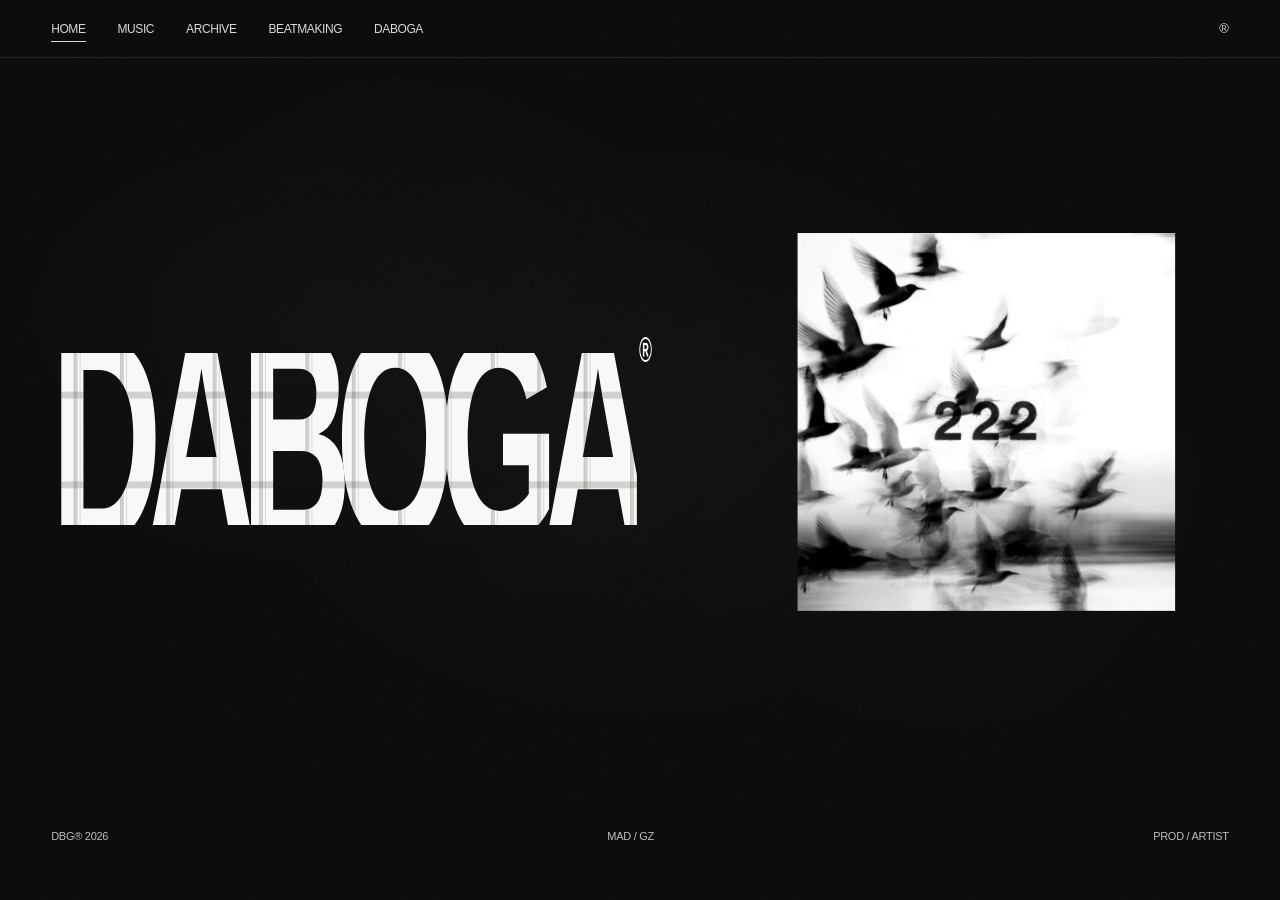
==== commit 49359586: "Update index.html" ====
--- a/index.html
+++ b/index.html
@@ -2,15 +2,26 @@
 <html lang="es">
 
 <head>
+
   <meta charset="UTF-8">
+
   <meta
     name="viewport"
     content="width=device-width, initial-scale=1.0"
   >
 
+  <meta
+    name="theme-color"
+    content="#090909"
+  >
+
   <title>DABOGA</title>
 
-  <link rel="stylesheet" href="style.css">
+  <link
+    rel="stylesheet"
+    href="style.css"
+  >
+
 </head>
 
 
@@ -18,17 +29,18 @@
 
   <div class="site">
 
-    <!-- =====================================================
-         NAVIGATION
-         ===================================================== -->
 
-    <nav class="nav">
+    <nav
+      class="nav"
+      aria-label="Navegación principal"
+    >
 
       <div class="nav-links">
 
         <a
           href="index.html"
           class="active"
+          aria-current="page"
         >
           HOME
         </a>
@@ -52,69 +64,70 @@
       </div>
 
 
-      <div class="nav-mark">
+      <div
+        class="nav-mark"
+        aria-hidden="true"
+      >
         ®
       </div>
 
     </nav>
 
 
-    <!-- =====================================================
-         HOME
-         ===================================================== -->
-
     <main class="home">
 
-      <div class="surface"></div>
 
-      <div class="grain"></div>
+      <div
+        class="surface"
+        aria-hidden="true"
+      ></div>
+
+
+      <div
+        class="grain"
+        aria-hidden="true"
+      ></div>
 
 
       <div class="content">
 
-
-        <!-- =================================================
-             IMAGE
-             ================================================= -->
 
         <a
           class="image-link"
           href="presave.html"
           target="_blank"
           rel="noopener noreferrer"
-          aria-label="Presave"
+          aria-label="Abrir presave de 222"
         >
 
           <img
             src="images/222_altcover_1.jpeg"
-            alt=""
+            alt="222 — alt cover"
           >
 
         </a>
 
 
-        <!-- =================================================
-             WORDMARK
-             ================================================= -->
-
-        <h1>
+        <h1 aria-label="DABOGA">
 
           <span class="wordmark">
             DABOGA
           </span>
 
-          <span class="reg">
+          <span
+            class="reg"
+            aria-hidden="true"
+          >
             ®
           </span>
 
         </h1>
 
 
-        <!-- =================================================
-             BOTTOM INFORMATION
-             ================================================= -->
-
-        <div class="bottom-info">
+        <div
+          class="bottom-info"
+          aria-label="Información"
+        >
 
           <span>
             DBG® 2026
--- a/style.css
+++ b/style.css
@@ -1,38 +1,34 @@
-@import url('https://fonts.googleapis.com/css2?family=Archivo+Narrow:wght@400;500;600;700&display=swap');
-
-
-/* =========================================================
-   RESET
+/* =========================================================
+   DABOGA — BASE
    ========================================================= */
 
 * {
-  box-sizing: border-box;
   margin: 0;
   padding: 0;
-}
-
+  box-sizing: border-box;
+}
 
 html,
 body {
   width: 100%;
-  height: 100%;
-
-  overflow: hidden;
-
-  background: #050505;
-}
-
+  min-height: 100%;
+}
+
+html {
+  background: #090909;
+}
 
 body {
+  background: #090909;
+  color: #efefee;
+
   font-family:
     "Arial Narrow",
     "Archivo Narrow",
+    Arial,
     sans-serif;
 
-  color: #deded9;
-
-  -webkit-font-smoothing: antialiased;
-  text-rendering: geometricPrecision;
+  overflow-x: hidden;
 }
 
 
@@ -44,11 +40,79 @@
   position: relative;
 
   width: 100%;
-  height: 100dvh;
+  min-height: 100vh;
+
+  background: #090909;
+}
+
+
+/* =========================================================
+   HOME / BACKGROUND
+   ========================================================= */
+
+.home {
+  position: relative;
+
+  width: 100%;
+  min-height: 100vh;
 
   overflow: hidden;
 
-  background: #050505;
+  background:
+    radial-gradient(
+      ellipse at 50% 48%,
+      rgba(255,255,255,.025) 0%,
+      rgba(255,255,255,.008) 34%,
+      transparent 72%
+    ),
+    #090909;
+}
+
+
+/* textura material */
+
+.surface {
+  position: absolute;
+
+  inset: 0;
+
+  z-index: 1;
+
+  pointer-events: none;
+
+  background:
+    radial-gradient(
+      ellipse at 25% 35%,
+      rgba(255,255,255,.018),
+      transparent 42%
+    ),
+    radial-gradient(
+      ellipse at 78% 62%,
+      rgba(255,255,255,.012),
+      transparent 44%
+    );
+
+  opacity: .9;
+}
+
+
+/* grano estático */
+
+.grain {
+  position: absolute;
+
+  inset: -20%;
+
+  z-index: 2;
+
+  pointer-events: none;
+
+  opacity: .055;
+
+  background-image:
+    url("data:image/svg+xml,%3Csvg viewBox='0 0 180 180' xmlns='http://www.w3.org/2000/svg'%3E%3Cfilter id='n'%3E%3CfeTurbulence type='fractalNoise' baseFrequency='.82' numOctaves='4' stitchTiles='stitch'/%3E%3C/filter%3E%3Crect width='100%25' height='100%25' filter='url(%23n)' opacity='.75'/%3E%3C/svg%3E");
+
+  background-size: 180px 180px;
 }
 
 
@@ -57,56 +121,65 @@
    ========================================================= */
 
 .nav {
-  position: fixed;
-
-  z-index: 30;
+  position: absolute;
 
   top: 0;
   left: 0;
 
+  z-index: 20;
+
   width: 100%;
-  height: 42px;
-
-  padding: 0 16px;
+  height: 58px;
 
   display: flex;
+
   align-items: center;
   justify-content: space-between;
 
-  border-bottom: 1px solid rgba(255,255,255,.055);
-
-  color: #b8b8b3;
-
-  font-size: 14px;
-  font-weight: 500;
-
-  letter-spacing: -.025em;
-
-  background: rgba(5,5,5,.25);
-
-  backdrop-filter: blur(2px);
+  padding:
+    0
+    4vw;
+
+  border-bottom:
+    1px solid rgba(255,255,255,.10);
 }
 
 
 .nav-links {
   display: flex;
+
   align-items: center;
 
-  gap: 24px;
-
-  white-space: nowrap;
+  gap: 32px;
+
+  width: max-content;
 }
 
 
 .nav a {
   position: relative;
 
-  color: inherit;
+  display: inline-block;
+
+  color: #efefee;
 
   text-decoration: none;
 
-  transition:
-    color .2s ease;
+  font-family:
+    "Arial Narrow",
+    "Archivo Narrow",
+    Arial,
+    sans-serif;
+
+  font-size: 12px;
+
+  font-weight: 500;
+
+  line-height: 1;
+
+  letter-spacing: -.035em;
+
+  opacity: .9;
 }
 
 
@@ -116,181 +189,46 @@
   position: absolute;
 
   left: 0;
-  right: 100%;
-
-  bottom: -4px;
-
+  bottom: -7px;
+
+  width: 0;
   height: 1px;
 
-  background: currentColor;
+  background: #efefee;
 
   transition:
-    right .25s ease;
-}
-
-
-.nav a:hover {
-  color: #fff;
+    width .25s ease;
 }
 
 
 .nav a:hover::after,
 .nav a.active::after {
-  right: 0;
+  width: 100%;
 }
 
 
 .nav-mark {
-  flex-shrink: 0;
-
-  color: #62625e;
-
-  font-size: 11px;
-}
-
-
-/* =========================================================
-   HOME
-   ========================================================= */
-
-.home {
-  position: relative;
-
-  width: 100%;
-  height: 100dvh;
-
-  overflow: hidden;
-
-  background: #090909;
-}
-
-
-/* =========================================================
-   STATIC DARK ROOM
-   ========================================================= */
-
-.surface {
-  position: absolute;
-
-  inset: 0;
-
-  background:
-
-    radial-gradient(
-      ellipse at 48% 43%,
-      rgba(95,95,90,.07) 0%,
-      rgba(45,45,42,.035) 34%,
-      transparent 68%
-    ),
-
-    linear-gradient(
-      112deg,
-      #080808 0%,
-      #0d0d0c 32%,
-      #111110 50%,
-      #090909 100%
-    );
-
-  filter: contrast(1.08);
-}
-
-
-/*
-   Textura fija.
-   NO se desplaza.
-*/
-
-.surface::before {
-  content: "";
-
-  position: absolute;
-
-  inset: 0;
-
-  opacity: .06;
-
-  background-image:
-
-    url("data:image/svg+xml,%3Csvg xmlns='http://www.w3.org/2000/svg' width='220' height='220' viewBox='0 0 220 220'%3E%3Cfilter id='n'%3E%3CfeTurbulence type='fractalNoise' baseFrequency='.018' numOctaves='2' stitchTiles='stitch'/%3E%3C/filter%3E%3Crect width='100%25' height='100%25' filter='url(%23n)'/%3E%3C/svg%3E");
-
-  background-size: 220px 220px;
-
-  mix-blend-mode: soft-light;
-}
-
-
-/*
-   Viñeta.
-*/
-
-.surface::after {
-  content: "";
-
-  position: absolute;
-
-  inset: 0;
-
-  pointer-events: none;
-
-  background:
-
-    radial-gradient(
-      ellipse at center,
-      transparent 40%,
-      rgba(0,0,0,.48) 100%
-    );
-}
-
-
-/* =========================================================
-   STATIC SCREEN GRAIN
-   ========================================================= */
-
-.grain {
-  position: absolute;
-
-  z-index: 4;
-
-  inset: 0;
-
-  pointer-events: none;
-
-  opacity: .045;
-
-  background-image:
-
-    url("data:image/svg+xml,%3Csvg xmlns='http://www.w3.org/2000/svg' width='160' height='160' viewBox='0 0 160 160'%3E%3Cfilter id='n'%3E%3CfeTurbulence type='fractalNoise' baseFrequency='.22' numOctaves='1' stitchTiles='stitch'/%3E%3C/filter%3E%3Crect width='100%25' height='100%25' filter='url(%23n)'/%3E%3C/svg%3E");
-
-  background-size: 160px 160px;
-
-  mix-blend-mode: screen;
-}
-
-
-/* =========================================================
-   CONTENT
-   ========================================================= */
-
-/*
-   AQUÍ ESTÁ EL CAMBIO IMPORTANTE.
-
-   Desktop:
-   ┌───────────────────┬───────────────────┐
-   │                   │                   │
-   │      DABOGA       │       FOTO        │
-   │                   │                   │
-   └───────────────────┴───────────────────┘
-
-   Mobile:
-   ┌───────────────────────────────┐
-   │             FOTO              │
-   ├───────────────────────────────┤
-   │            DABOGA             │
-   └───────────────────────────────┘
-
-   Ya no usamos coordenadas absolutas
-   para foto y palabra.
-*/
+  color: #efefee;
+
+  font-family:
+    "Arial Narrow",
+    "Archivo Narrow",
+    Arial,
+    sans-serif;
+
+  font-size: 13px;
+
+  font-weight: 500;
+
+  line-height: 1;
+
+  opacity: .9;
+}
+
+
+/* =========================================================
+   MAIN CONTENT
+   ========================================================= */
 
 .content {
   position: relative;
@@ -298,7 +236,8 @@
   z-index: 5;
 
   width: 100%;
-  height: 100%;
+  height: 100vh;
+  min-height: 100svh;
 
   display: grid;
 
@@ -348,6 +287,11 @@
     grayscale(1)
     contrast(1.15);
 
+  /*
+    PEQUEÑA RUPTURA DEL EJE.
+    ESTO ES PARTE DE LA COMPOSICIÓN DESKTOP.
+  */
+
   transform:
     translate(3%, -4%);
 
@@ -357,59 +301,28 @@
 }
 
 
-.image-link img {
-  display: block;
-
-  width: 100%;
-  height: 100%;
-
-  object-fit: cover;
-
-  filter:
-    grayscale(1)
-    contrast(1.08);
-
-  transition:
-    transform .6s cubic-bezier(.2,.8,.2,1);
-}
-
-
-.image-link::after {
-  content: "";
-
-  position: absolute;
-
-  inset: 0;
-
-  pointer-events: none;
-
-  background:
-
-    linear-gradient(
-      135deg,
-      rgba(255,255,255,.055),
-      transparent 42%,
-      rgba(0,0,0,.10)
-    );
-
-  mix-blend-mode: multiply;
-}
-
-
 .image-link:hover {
   transform:
     translate(3%, -4%)
-    scale(1.025);
+    scale(1.012);
 
   filter:
     grayscale(1)
-    contrast(1.22);
-}
-
-
-.image-link:hover img {
-  transform:
-    scale(1.02);
+    contrast(1.18);
+}
+
+
+.image-link img {
+  display: block;
+
+  width: 100%;
+  height: 100%;
+
+  object-fit: cover;
+
+  user-select: none;
+
+  -webkit-user-drag: none;
 }
 
 
@@ -425,6 +338,7 @@
   justify-self: start;
 
   display: flex;
+
   align-items: flex-start;
 
   width: max-content;
@@ -435,6 +349,7 @@
   font-family:
     "Arial Narrow",
     "Archivo Narrow",
+    Arial,
     sans-serif;
 
   font-size:
@@ -454,6 +369,11 @@
 
   user-select: none;
 
+  /*
+    ESTE ES EL EJE HORIZONTAL ORIGINAL.
+    NO TOCAR EN DESKTOP.
+  */
+
   transform:
     translateY(2%)
     scaleX(.61)
@@ -462,219 +382,190 @@
   transform-origin:
     left center;
 
-  text-shadow:
-    1px 0 rgba(255,255,255,.055),
-    -1px 0 rgba(0,0,0,.16);
-
   filter:
     contrast(1.08);
 }
 
 
 /* =========================================================
-   WORDMARK
+   TEXTURA DENTRO DE DABOGA
    ========================================================= */
 
 .wordmark {
-  position: relative;
-
   display: inline-block;
 
-  color: #efefee;
-
-  -webkit-text-fill-color: #efefee;
-}
-
-
-/*
-   CHECK SUTIL DENTRO DE LAS LETRAS.
-
-   La capa tiene exactamente el mismo texto
-   y queda recortada por las propias letras.
-
-   No existe ningún rectángulo visible.
-*/
-
-.wordmark::after {
-  content: "DABOGA";
-
-  position: absolute;
-
-  inset: 0;
-
-  pointer-events: none;
-
-  font: inherit;
-
-  line-height: inherit;
-
-  letter-spacing: inherit;
-
-  white-space: nowrap;
-
   color: transparent;
 
-  -webkit-text-fill-color: transparent;
-
   background:
-
-    /* hilo rojo */
     linear-gradient(
       90deg,
       transparent 0,
       transparent 47px,
-      rgba(112,38,35,.15) 47px,
-      rgba(112,38,35,.15) 49px,
+      rgba(112,38,35,.16) 47px,
+      rgba(112,38,35,.16) 49px,
       transparent 49px,
       transparent 76px
     ),
 
-    /* hilo amarillo */
     linear-gradient(
       90deg,
       transparent 0,
       transparent 37px,
-      rgba(126,108,63,.13) 37px,
-      rgba(126,108,63,.13) 39px,
+      rgba(126,108,63,.14) 37px,
+      rgba(126,108,63,.14) 39px,
       transparent 39px,
       transparent 76px
     ),
 
-    /* líneas verticales */
     repeating-linear-gradient(
       90deg,
       transparent 0,
       transparent 37px,
-      rgba(18,18,18,.13) 37px,
-      rgba(18,18,18,.13) 43px,
+      rgba(18,18,18,.16) 37px,
+      rgba(18,18,18,.16) 43px,
       transparent 43px,
       transparent 76px
     ),
 
-    /* líneas horizontales */
     repeating-linear-gradient(
       0deg,
       transparent 0,
       transparent 37px,
-      rgba(18,18,18,.13) 37px,
-      rgba(18,18,18,.13) 43px,
+      rgba(18,18,18,.16) 37px,
+      rgba(18,18,18,.16) 43px,
       transparent 43px,
       transparent 76px
-    );
+    ),
+
+    #efefee;
 
   background-size:
     76px 76px,
     76px 76px,
     76px 76px,
-    76px 76px;
+    76px 76px,
+    auto;
 
   background-position:
     0 0,
     0 0,
     0 0,
+    0 0,
     0 0;
 
   -webkit-background-clip: text;
   background-clip: text;
 
-  opacity: .75;
-}
-
-
-/* =========================================================
-   REGISTER MARK
+  -webkit-text-fill-color: transparent;
+}
+
+
+/* =========================================================
+   REGISTERED MARK
    ========================================================= */
 
 .reg {
+  display: inline-block;
+
   position: relative;
 
-  top: -.53em;
-
-  left: .025em;
-
   flex-shrink: 0;
 
+  margin-left: .10em;
+
+  top: -.56em;
+
   color: #efefee;
 
   -webkit-text-fill-color: #efefee;
 
-  font-size: .09em;
+  font-family:
+    "Arial Narrow",
+    "Archivo Narrow",
+    Arial,
+    sans-serif;
+
+  font-size: .115em;
 
   font-weight: 600;
 
   line-height: 1;
 
-  letter-spacing: -.02em;
+  letter-spacing: -.04em;
+
+  transform: none;
 
   filter: none;
 }
 
 
 /* =========================================================
-   BOTTOM INFORMATION
+   BOTTOM INFO
    ========================================================= */
 
 .bottom-info {
   grid-column: 1 / -1;
   grid-row: 2;
 
+  width: 100%;
+
   display: grid;
 
   grid-template-columns:
+    auto
     1fr
-    1fr
-    1fr;
+    auto;
 
   align-items: end;
 
-  width: 100%;
-
-  color: #777772;
-
-  font-size:
-    clamp(
-      10px,
-      .85vw,
-      15px
-    );
-
-  font-weight: 500;
-
-  letter-spacing: -.035em;
-
-  text-transform: uppercase;
+  font-family:
+    "Arial Narrow",
+    "Archivo Narrow",
+    Arial,
+    sans-serif;
+
+  font-size: 11px;
+
+  line-height: 1;
+
+  letter-spacing: -.025em;
+
+  color: #efefee;
+
+  opacity: .78;
+}
+
+
+.bottom-info span:nth-child(1) {
+  justify-self: start;
 }
 
 
 .bottom-info span:nth-child(2) {
-  text-align: right;
-
-  padding-right: 3vw;
+  justify-self: center;
 }
 
 
 .bottom-info span:nth-child(3) {
-  text-align: right;
-}
-
-
-/* =========================================================
-   LAPTOP / COMPACT DESKTOP
-   ========================================================= */
-
-@media (max-width: 1100px) and (min-width: 701px) {
+  justify-self: end;
+}
+
+
+/* =========================================================
+   TABLET
+   ========================================================= */
+
+@media (max-width: 900px) and (min-width: 701px) {
 
   .content {
     grid-template-columns:
-      minmax(0, 1.05fr)
-      minmax(0, .95fr);
-
-    column-gap: 1vw;
+      minmax(0, 1.12fr)
+      minmax(0, .88fr);
 
     padding:
       42px
-      4vw
-      50px;
+      5vw
+      58px;
   }
 
 
@@ -682,18 +573,8 @@
     width:
       min(
         32vw,
-        38vh
+        42vh
       );
-
-    transform:
-      translate(1%, -3%);
-  }
-
-
-  .image-link:hover {
-    transform:
-      translate(1%, -3%)
-      scale(1.025);
   }
 
 
@@ -701,148 +582,236 @@
     font-size:
       clamp(
         100px,
-        min(18vw, 25vh),
-        285px
+        20vw,
+        270px
       );
+  }
+}
+
+
+/* =========================================================
+   MOBILE
+   ========================================================= */
+
+@media (max-width: 700px) {
+
+  /*
+   =====================================================
+   IMPORTANTE
+
+   NO hacemos una composición vertical.
+
+   Sigue siendo:
+
+   DABOGA®              FOTO
+
+   exactamente igual que PC,
+   solamente más pequeña y con
+   más aire alrededor.
+   =====================================================
+  */
+
+  .content {
+    width: 100%;
+
+    height: 100vh;
+    min-height: 100svh;
+
+    display: grid;
+
+    /*
+      DOS COLUMNAS.
+
+      El eje horizontal permanece.
+    */
+
+    grid-template-columns:
+      minmax(0, 1.18fr)
+      minmax(0, .82fr);
+
+    grid-template-rows:
+      minmax(0, 1fr)
+      auto;
+
+    column-gap: 3vw;
+
+    row-gap: 0;
+
+    padding:
+      58px
+      6vw
+      54px;
+  }
+
+
+  /* =====================================================
+     NAV MOBILE
+     ===================================================== */
+
+  .nav {
+    height: 58px;
+
+    padding:
+      0
+      18px;
+  }
+
+
+  .nav-links {
+    width: 100%;
+
+    gap: 0;
+
+    justify-content: space-between;
+  }
+
+
+  .nav a {
+    font-size: 11px;
+  }
+
+
+  .nav-mark {
+    display: none;
+  }
+
+
+  /* =====================================================
+     FOTO MOBILE
+
+     Sigue a la DERECHA.
+
+     Sigue rompiendo ligeramente el eje.
+
+     Más pequeña.
+     Más aire.
+     Nunca simétrica.
+     ===================================================== */
+
+  .image-link {
+    grid-column: 2;
+    grid-row: 1;
+
+    align-self: center;
+    justify-self: center;
+
+    width:
+      min(
+        31vw,
+        260px
+      );
+
+    max-width: 260px;
+
+    aspect-ratio: 1 / 1;
+
+    /*
+      El centro de la foto queda unos grados
+      por encima del centro de DABOGA.
+
+      NO es simétrico.
+    */
+
+    transform:
+      translate(
+        2%,
+        -7%
+      );
+
+    z-index: 6;
+  }
+
+
+  .image-link:hover {
+    transform:
+      translate(
+        2%,
+        -7%
+      )
+      scale(1.012);
+  }
+
+
+  /* =====================================================
+     DABOGA MOBILE
+
+     SIGUE A LA IZQUIERDA.
+
+     SIGUE EN HORIZONTAL.
+
+     NO se centra respecto a la foto.
+
+     NO se apila.
+
+     NO se rediseña.
+     ===================================================== */
+
+  h1 {
+    grid-column: 1;
+    grid-row: 1;
+
+    align-self: center;
+    justify-self: start;
+
+    width: max-content;
+    max-width: 100%;
+
+    margin: 0;
+
+    font-size:
+      clamp(
+        72px,
+        18vw,
+        150px
+      );
+
+    line-height: .58;
+
+    /*
+      MISMA DISTORSIÓN DEL DESKTOP.
+    */
 
     transform:
       translateY(2%)
-      scaleX(.60)
-      scaleY(1.16);
-  }
-
+      scaleX(.61)
+      scaleY(1.18);
+
+    transform-origin:
+      left center;
+
+    z-index: 5;
+  }
+
+
+  /* =====================================================
+     ®
+     ===================================================== */
+
+  .reg {
+    top: -.56em;
+  }
+
+
+  /* =====================================================
+     BOTTOM INFO
+     ===================================================== */
 
   .bottom-info {
-    bottom: 0;
-  }
-
-}
-
-
-/* =========================================================
-   TABLET
-   ========================================================= */
-
-@media (max-width: 700px) {
-
-  html,
-  body {
-    overflow: hidden;
-  }
-
-
-  .nav {
-    height: 38px;
-
-    padding: 0 10px;
-
-    font-size: 11px;
-
-    letter-spacing: -.045em;
-  }
-
-
-  .nav-links {
+    grid-column: 1 / -1;
+    grid-row: 2;
+
     width: 100%;
 
-    gap: 0;
-
-    justify-content: space-between;
-  }
-
-
-  .nav-links a {
-    flex-shrink: 1;
-  }
-
-
-  .nav-mark {
-    display: none;
-  }
-
-
-  /*
-     UNA SOLA COLUMNA.
-     FOTO ARRIBA.
-     DABOGA DEBAJO.
-  */
-
-  .content {
-    grid-template-columns: 1fr;
-
-    grid-template-rows:
-      minmax(0, 1fr)
+    margin-top: 0;
+
+    display: grid;
+
+    grid-template-columns:
       auto
+      1fr
       auto;
 
-    row-gap: 0;
-
-    padding:
-      38px
-      6vw
-      54px;
-  }
-
-
-  .image-link {
-    grid-column: 1;
-    grid-row: 1;
-
-    align-self: center;
-    justify-self: center;
-
-    width:
-      min(
-        62vw,
-        34vh
-      );
-
-    max-width: 390px;
-
-    transform: none;
-  }
-
-
-  .image-link:hover {
-    transform:
-      scale(1.02);
-  }
-
-
-  h1 {
-    grid-column: 1;
-    grid-row: 2;
-
-    align-self: end;
-    justify-self: start;
-
-    width: max-content;
-
-    max-width: 100%;
-
-    font-size:
-      clamp(
-        88px,
-        25vw,
-        170px
-      );
-
-    line-height: .58;
-
-    transform:
-      translateY(3%)
-      scaleX(.61)
-      scaleY(1.15);
-  }
-
-
-  .bottom-info {
-    grid-column: 1;
-    grid-row: 3;
-
-    width: 100%;
-
-    margin-top: 32px;
+    align-items: end;
 
     font-size:
       clamp(
@@ -850,205 +819,123 @@
         2.6vw,
         12px
       );
-
-    grid-template-columns:
-      auto
-      1fr
-      auto;
+  }
+
+
+  .bottom-info span:nth-child(1) {
+    justify-self: start;
   }
 
 
   .bottom-info span:nth-child(2) {
-    padding-right: 2vw;
-  }
-
-}
-
-
-/* =========================================================
-   MOBILE
+    justify-self: center;
+  }
+
+
+  .bottom-info span:nth-child(3) {
+    justify-self: end;
+  }
+}
+
+
+/* =========================================================
+   VERY SMALL MOBILE
    ========================================================= */
 
 @media (max-width: 430px) {
 
   .nav {
-    height: 36px;
-
-    padding: 0 8px;
-
-    font-size: 9px;
-
-    letter-spacing: -.055em;
+    padding:
+      0
+      16px;
+  }
+
+
+  .nav-links {
+    gap: 0;
+  }
+
+
+  .nav a {
+    font-size: 10px;
   }
 
 
   .content {
     padding:
-      36px
+      58px
       6vw
-      42px;
+      40px;
   }
 
 
   /*
-     La foto nunca comparte fila con DABOGA.
+    Seguimos en horizontal.
+
+    Simplemente reducimos ligeramente
+    ambos elementos para que respire
+    en teléfonos pequeños.
   */
 
   .image-link {
     width:
       min(
-        68vw,
-        35vh
+        31vw,
+        225px
       );
 
-    max-width: 300px;
+    max-width: 225px;
+
+    transform:
+      translate(
+        2%,
+        -7%
+      );
+  }
+
+
+  .image-link:hover {
+    transform:
+      translate(
+        2%,
+        -7%
+      );
   }
 
 
   h1 {
     font-size:
       clamp(
-        82px,
-        25vw,
-        125px
+        68px,
+        18vw,
+        120px
       );
 
+    margin: 0;
+
     transform:
-      translateY(3%)
-      scaleX(.60)
-      scaleY(1.15);
+      translateY(2%)
+      scaleX(.61)
+      scaleY(1.18);
   }
 
 
   .bottom-info {
-    margin-top: 28px;
-
     font-size: 9px;
-
-    letter-spacing: -.045em;
-  }
-
-}
-
-
-/* =========================================================
-   SMALL MOBILE
-   ========================================================= */
-
-@media (max-width: 360px) {
-
-  .nav {
-    padding: 0 6px;
-
-    font-size: 8px;
-  }
-
-
-  .content {
-    padding:
-      36px
-      5vw
-      38px;
-  }
-
-
-  .image-link {
-    width:
-      min(
-        66vw,
-        33vh
-      );
-  }
-
-
-  h1 {
-    font-size:
-      clamp(
-        76px,
-        25vw,
-        108px
-      );
-
-    transform:
-      translateY(3%)
-      scaleX(.59)
-      scaleY(1.14);
-  }
-
-
-  .bottom-info {
-    margin-top: 24px;
-
-    font-size: 8px;
-  }
-
-}
-
-
-/* =========================================================
-   VERY SHORT MOBILE
-   ========================================================= */
-
-@media (max-height: 650px) and (max-width: 700px) {
-
-  .content {
-    padding-top: 38px;
-    padding-bottom: 34px;
-  }
-
-
-  .image-link {
-    width:
-      min(
-        55vw,
-        30vh
-      );
-  }
-
-
-  h1 {
-    font-size:
-      clamp(
-        72px,
-        22vw,
-        105px
-      );
-  }
-
-
-  .bottom-info {
-    margin-top: 20px;
-  }
-
-}
-
-
-/* =========================================================
-   REDUCED MOTION
-   ========================================================= */
-
-@media (prefers-reduced-motion: reduce) {
-
-  .nav a::after,
-  .image-link,
-  .image-link img {
-    transition: none;
-  }
-
-}
-
-
-/* =========================================================
-   PRESAVE PAGE
+  }
+}
+
+
+/* =========================================================
+   PRESAVE
    ========================================================= */
 
 .presave-page {
-  width: 100%;
-  height: 100dvh;
+  min-height: 100vh;
+
+  background: #090909;
 
   overflow: hidden;
-
-  background: #080808;
 }
 
 
@@ -1056,143 +943,66 @@
   position: relative;
 
   width: 100%;
-  height: 100dvh;
-
-  overflow: hidden;
+  min-height: 100vh;
+
+  display: flex;
+
+  align-items: center;
+  justify-content: center;
 
   background:
-
-    radial-gradient(
-      ellipse at 50% 50%,
-      #151514 0%,
-      #0b0b0a 48%,
-      #050505 100%
-    );
-}
-
-
-/* =========================================================
-   PRESAVE STATIC TEXTURE
-   ========================================================= */
-
-.presave::before {
-  content: "";
-
-  position: absolute;
-
-  inset: 0;
-
-  opacity: .055;
-
-  background-image:
-
-    url("data:image/svg+xml,%3Csvg xmlns='http://www.w3.org/2000/svg' width='180' height='180' viewBox='0 0 180 180'%3E%3Cfilter id='n'%3E%3CfeTurbulence type='fractalNoise' baseFrequency='.02' numOctaves='2' stitchTiles='stitch'/%3E%3C/filter%3E%3Crect width='100%25' height='100%25' filter='url(%23n)'/%3E%3C/svg%3E");
-
-  background-size: 180px 180px;
-}
-
-
-.presave::after {
-  content: "";
-
-  position: absolute;
-
-  inset: 0;
-
-  pointer-events: none;
-
-  background:
-
     radial-gradient(
       ellipse at center,
-      transparent 40%,
-      rgba(0,0,0,.52) 100%
-    );
-}
-
-
-/* =========================================================
-   PRESAVE NOISE
-   ========================================================= */
+      rgba(255,255,255,.018),
+      transparent 65%
+    ),
+    #090909;
+}
+
 
 .presave-noise {
   position: absolute;
 
-  z-index: 3;
-
-  inset: 0;
+  inset: -20%;
 
   pointer-events: none;
 
-  opacity: .04;
+  opacity: .055;
 
   background-image:
-
-    url("data:image/svg+xml,%3Csvg xmlns='http://www.w3.org/2000/svg' width='160' height='160' viewBox='0 0 160 160'%3E%3Cfilter id='n'%3E%3CfeTurbulence type='fractalNoise' baseFrequency='.22' numOctaves='1' stitchTiles='stitch'/%3E%3C/filter%3E%3Crect width='100%25' height='100%25' filter='url(%23n)'/%3E%3C/svg%3E");
-
-  background-size: 160px 160px;
-
-  mix-blend-mode: screen;
-}
-
-
-/* =========================================================
-   PRESAVE MESSAGE
-   ========================================================= */
+    url("data:image/svg+xml,%3Csvg viewBox='0 0 180 180' xmlns='http://www.w3.org/2000/svg'%3E%3Cfilter id='n'%3E%3CfeTurbulence type='fractalNoise' baseFrequency='.82' numOctaves='4' stitchTiles='stitch'/%3E%3C/filter%3E%3Crect width='100%25' height='100%25' filter='url(%23n)' opacity='.75'/%3E%3C/svg%3E");
+
+  background-size: 180px 180px;
+}
+
 
 .presave-message {
-  position: absolute;
+  position: relative;
 
   z-index: 5;
 
-  left: 50%;
-  top: 50%;
-
-  transform:
-    translate(-50%, -50%);
-
-  width: 90vw;
-
-  text-align: center;
+  max-width: 90vw;
 
   color: #efefee;
 
   font-family:
     "Arial Narrow",
     "Archivo Narrow",
+    Arial,
     sans-serif;
 
   font-size:
     clamp(
-      15px,
-      1.4vw,
-      21px
+      16px,
+      2vw,
+      28px
     );
 
-  font-weight: 500;
-
-  letter-spacing: -.035em;
-
-  line-height: 1.2;
-
-  text-shadow:
-    .5px 0 rgba(255,255,255,.06),
-    -.5px 0 rgba(0,0,0,.10);
-}
-
-
-/* =========================================================
-   PRESAVE MOBILE
-   ========================================================= */
-
-@media (max-width: 430px) {
-
-  .presave-message {
-    width: 94vw;
-
-    font-size: 12px;
-
-    letter-spacing: -.04em;
-  }
-
-}
+  font-weight: 400;
+
+  line-height: 1.4;
+
+  letter-spacing: -.045em;
+
+  text-align: center;
+}
